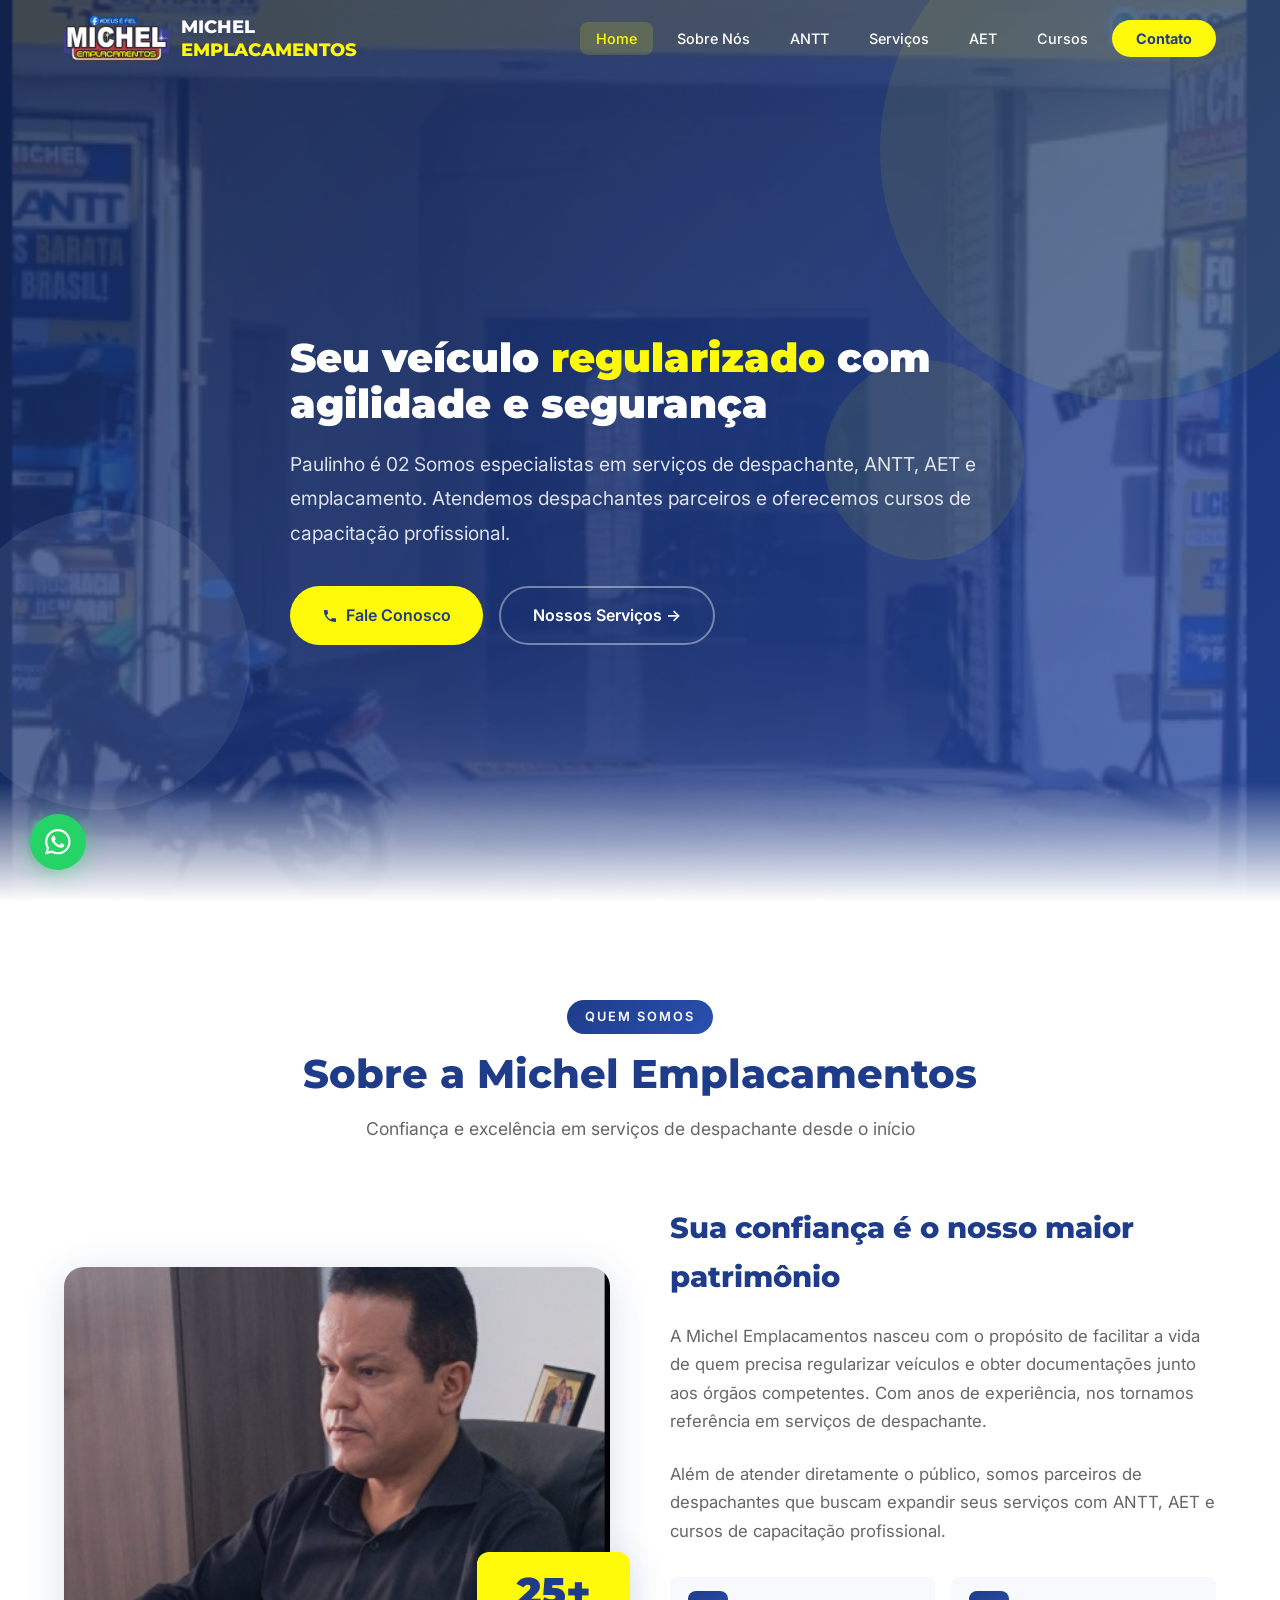
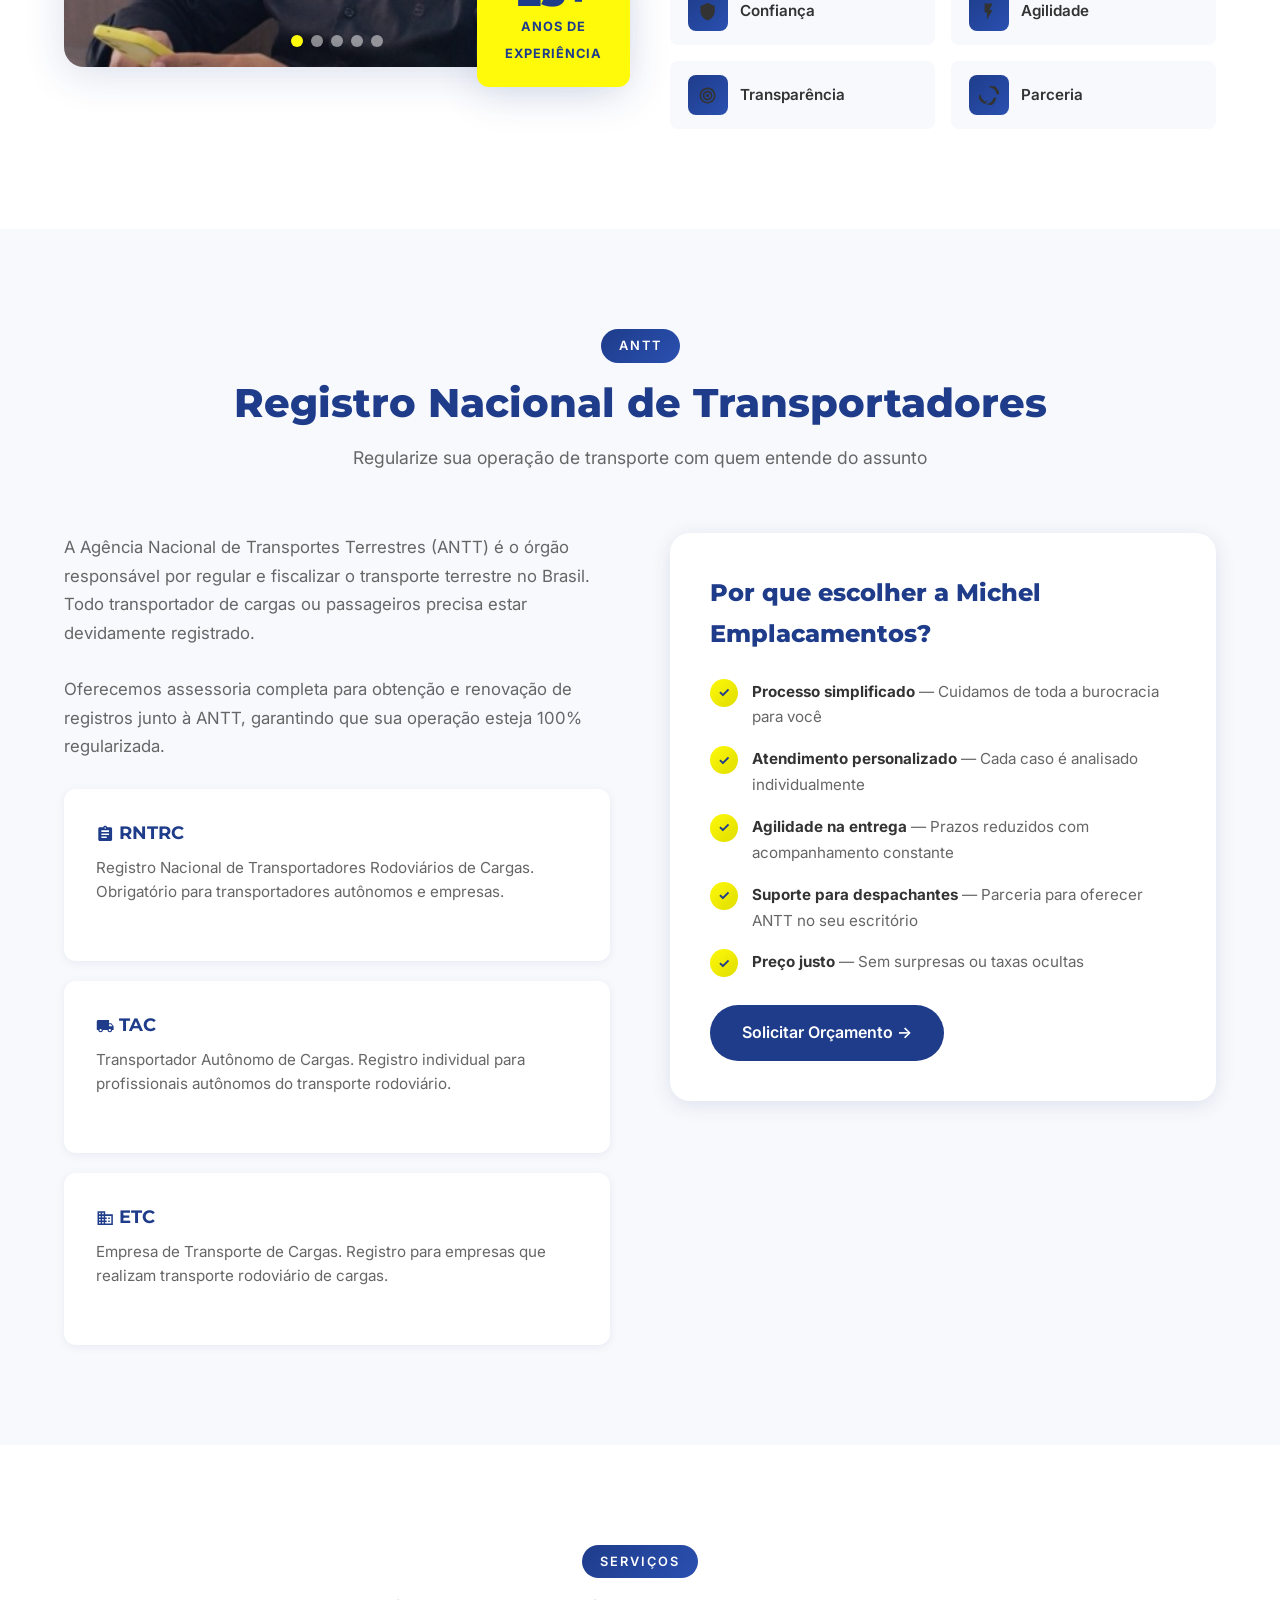
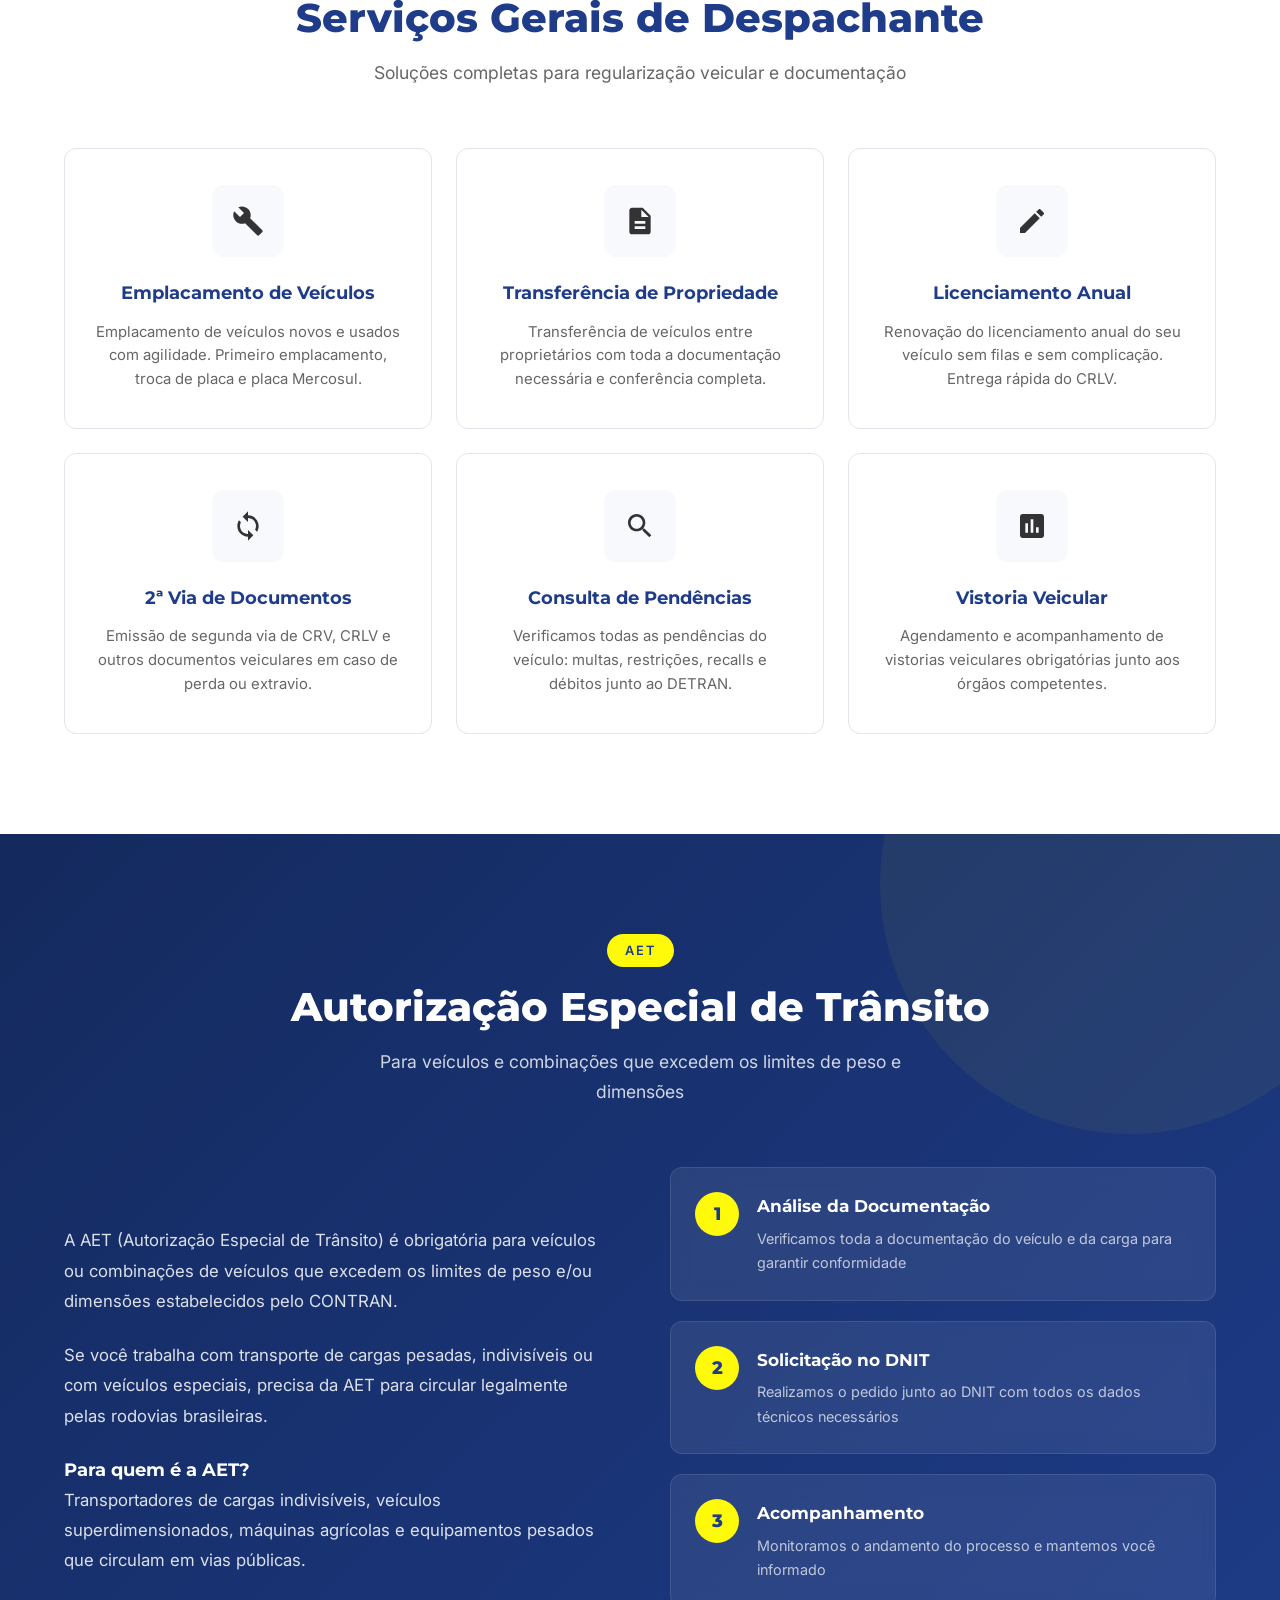
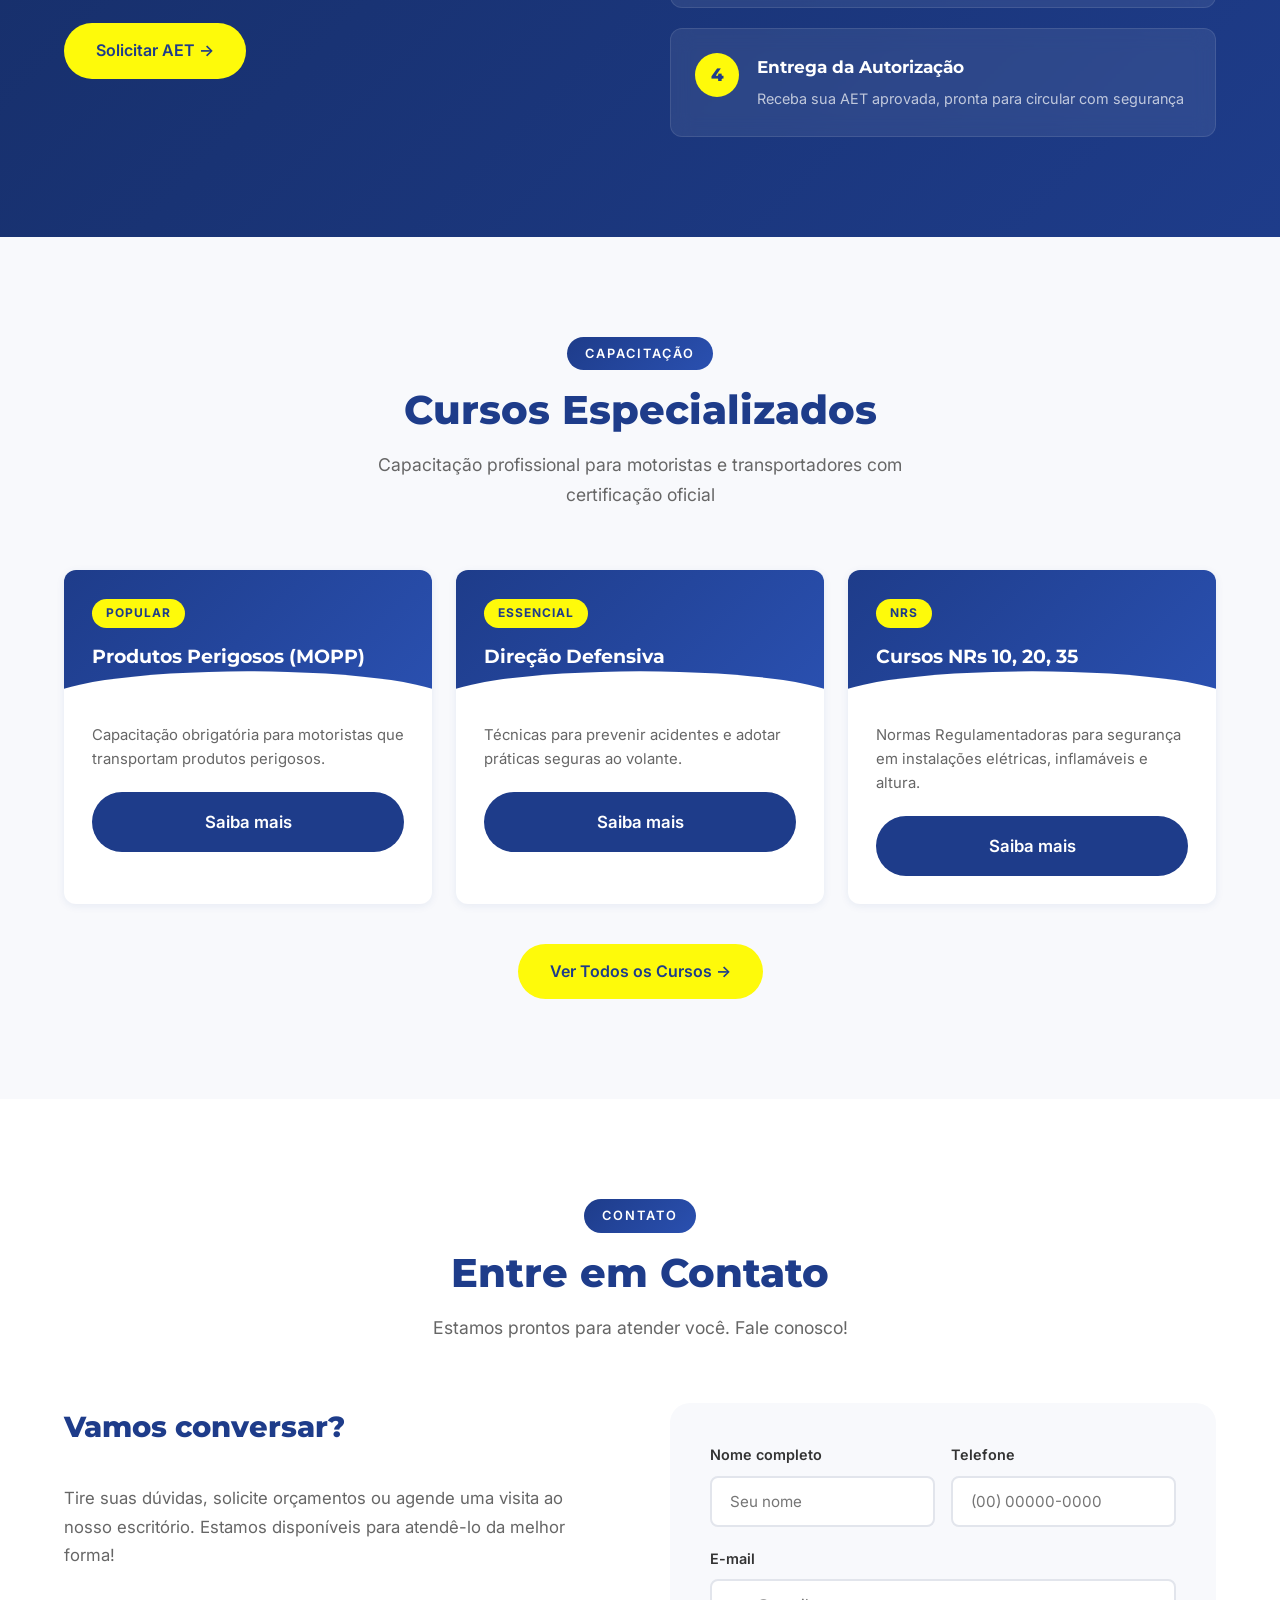
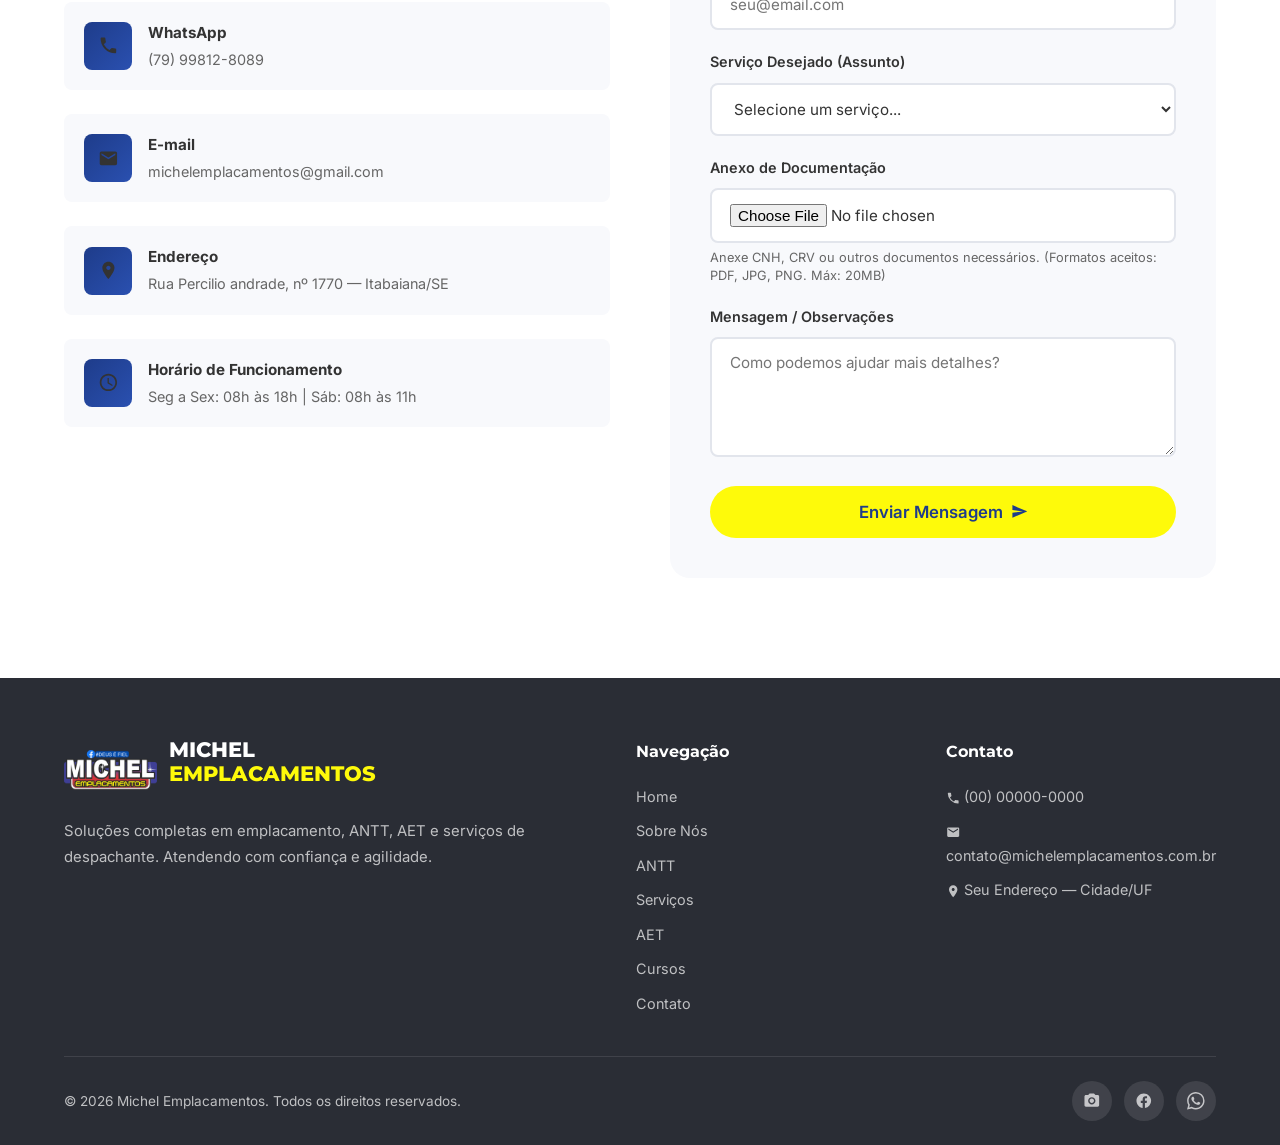
==== index.html @ 9208f44f "Implementação de envio de email" ====
<!DOCTYPE html>
<html lang="pt-BR">

<head>
    <meta charset="UTF-8">
    <meta name="viewport" content="width=device-width, initial-scale=1.0">
    <meta name="description"
        content="Michel Emplacamentos - Soluções completas em emplacamento, ANTT, AET e serviços de despachante. Atendimento ágil e confiável.">
    <meta name="keywords"
        content="emplacamento, despachante, ANTT, AET, RNTRC, transferência de veículo, licenciamento, cursos despachante">
    <title>Michel Emplacamentos | Soluções em Emplacamento e Despachante</title>
    <link rel="stylesheet" href="styles.css">
    <link rel="icon" type="image/png" href="assets/images/logo.png">
</head>

<body>

    <!-- ========== HEADER ========== -->
    <header class="header" id="header">
        <div class="container">
            <a href="#home" class="logo">
                <img src="assets/images/logo.png" alt="Michel Emplacamentos Logo">
                <div class="logo-text">MICHEL<br><span>EMPLACAMENTOS</span></div>
            </a>

            <nav>
                <ul class="nav-menu" id="navMenu">
                    <li><a href="#home" class="nav-link active">Home</a></li>
                    <li><a href="#sobre" class="nav-link">Sobre Nós</a></li>
                    <li><a href="#antt" class="nav-link">ANTT</a></li>
                    <li><a href="#servicos" class="nav-link">Serviços</a></li>
                    <li><a href="#aet" class="nav-link">AET</a></li>
                    <li><a href="cursos.html" class="nav-link">Cursos</a></li>
                    <li><a href="#contato" class="nav-link nav-cta">Contato</a></li>
                </ul>
            </nav>

            <div class="menu-toggle" id="menuToggle">
                <span></span>
                <span></span>
                <span></span>
            </div>
        </div>
    </header>

    <!-- ========== HERO ========== -->
    <section class="hero" id="home">
        <div class="hero-shapes">
            <div class="hero-shape"></div>
            <div class="hero-shape"></div>
            <div class="hero-shape"></div>
        </div>

        <div class="container">
            <div class="hero-content">

                <h1>Seu veículo <span class="highlight">regularizado</span> com agilidade e segurança</h1>

                <p>Paulinho é 02 Somos especialistas em serviços de despachante, ANTT, AET e emplacamento.
                    Atendemos despachantes parceiros e oferecemos cursos de capacitação profissional.</p>

                <div class="hero-buttons">
                    <a href="#contato" class="btn btn-primary">
                        <svg viewBox="0 0 24 24" width="1em" height="1em"
                            style="fill: currentColor; vertical-align: middle;">
                            <path
                                d="M6.62 10.79a15.05 15.05 0 006.59 6.59l2.2-2.2a1 1 0 011.01-.24c1.12.37 2.33.57 3.58.57a1 1 0 011 1V20a1 1 0 01-1 1A17 17 0 013 4a1 1 0 011-1h3.5a1 1 0 011 1c0 1.25.2 2.46.57 3.58a1 1 0 01-.24 1.01l-2.21 2.2z" />
                        </svg> Fale Conosco
                    </a>
                    <a href="#servicos" class="btn btn-outline">
                        Nossos Serviços →
                    </a>
                </div>
            </div>
        </div>
    </section>

    <!-- ========== SOBRE NÓS ========== -->
    <section class="about" id="sobre">
        <div class="container">
            <div class="section-header reveal">
                <span class="section-tag">Quem Somos</span>
                <h2 class="section-title">Sobre a Michel Emplacamentos</h2>
                <p class="section-subtitle">Confiança e excelência em serviços de despachante desde o início</p>
            </div>

            <div class="about-grid">
                <div class="about-image reveal-left">
                    <div class="about-image-wrapper" id="companySlider">
                        <div class="slider-track" id="sliderTrack">
                            <img src="assets/images/foto-michel.jpg"
                                alt="Michel - Proprietário da Michel Emplacamentos">
                            <img src="assets/images/foto-equipe.jpg" alt="Nossa Equipe">
                            <img src="assets/images/foto-fachada.jpg" alt="Nossa Fachada">
                            <img src="assets/images/foto-sistema.jpg" alt="Nosso Sistema">
                            <img src="assets/images/foto-emplacamento.jpg" alt="Serviço de Emplacamento">
                        </div>
                        <div class="slider-dots" id="sliderDots"></div>
                    </div>
                    <div class="about-experience-badge">
                        <span class="number">25+</span>
                        <span class="text">Anos de<br>Experiência</span>
                    </div>
                </div>

                <div class="about-text reveal-right">
                    <h3>Sua confiança é o nosso maior patrimônio</h3>
                    <p>A Michel Emplacamentos nasceu com o propósito de facilitar a vida de quem precisa regularizar
                        veículos e obter documentações junto aos órgãos competentes.
                        Com anos de experiência, nos tornamos referência em serviços de despachante.</p>
                    <p>Além de atender diretamente o público, somos parceiros de despachantes que buscam
                        expandir seus serviços com ANTT, AET e cursos de capacitação profissional.</p>

                    <div class="about-values">
                        <div class="value-item">
                            <div class="value-icon"><svg viewBox="0 0 24 24" width="1em" height="1em"
                                    style="fill: currentColor; vertical-align: middle;">
                                    <path d="M12 1L3 5v6c0 5.55 3.84 10.74 9 12 5.16-1.26 9-6.45 9-12V5l-9-4z" />
                                </svg></div>
                            <span>Confiança</span>
                        </div>
                        <div class="value-item">
                            <div class="value-icon"><svg viewBox="0 0 24 24" width="1em" height="1em"
                                    style="fill: currentColor; vertical-align: middle;">
                                    <path d="M7 2v11h3v9l7-12h-4l4-8z" />
                                </svg></div>
                            <span>Agilidade</span>
                        </div>
                        <div class="value-item">
                            <div class="value-icon"><svg viewBox="0 0 24 24" width="1em" height="1em"
                                    style="fill: currentColor; vertical-align: middle;">
                                    <path
                                        d="M12 2C6.48 2 2 6.48 2 12s4.48 10 10 10 10-4.48 10-10S17.52 2 12 2zm0 18c-4.41 0-8-3.59-8-8s3.59-8 8-8 8 3.59 8 8-3.59 8-8 8zm0-14c-3.31 0-6 2.69-6 6s2.69 6 6 6 6-2.69 6-6-2.69-6-6-6zm0 10c-2.21 0-4-1.79-4-4s1.79-4 4-4 4 1.79 4 4-1.79 4-4 4zm0-6c-1.1 0-2 .9-2 2s.9 2 2 2 2-.9 2-2-.9-2-2-2z" />
                                </svg></div>
                            <span>Transparência</span>
                        </div>
                        <div class="value-item">
                            <div class="value-icon"><svg viewBox="0 0 24 24" width="1em" height="1em"
                                    style="fill: currentColor; vertical-align: middle;">
                                    <path
                                        d="M11 23.59v-3.6c-4.72-.44-8.58-4.29-9.02-9.01H-1.6c.45 6.47 5.54 11.55 12.01 12.01v4.2zm2-22.18c4.72.44 8.58 4.29 9.02 9.01h3.58c-.45-6.47-5.54-11.55-12.01-12.01v-4.2zm-2 22.18V24l-3-3 3-3v3.6c3.62-.43 6.59-3.4 7.02-7.01h3.6c-.47 5.66-5.06 10.23-10.62 10.62z" />
                                </svg></div>
                            <span>Parceria</span>
                        </div>
                    </div>
                </div>
            </div>
        </div>
    </section>

    <!-- ========== ANTT ========== -->
    <section class="antt" id="antt">
        <div class="container">
            <div class="section-header reveal">
                <span class="section-tag">ANTT</span>
                <h2 class="section-title">Registro Nacional de Transportadores</h2>
                <p class="section-subtitle">Regularize sua operação de transporte com quem entende do assunto</p>
            </div>

            <div class="antt-content">
                <div class="antt-info reveal-left">
                    <p>A Agência Nacional de Transportes Terrestres (ANTT) é o órgão responsável por
                        regular e fiscalizar o transporte terrestre no Brasil. Todo transportador de cargas
                        ou passageiros precisa estar devidamente registrado.</p>
                    <p>Oferecemos assessoria completa para obtenção e renovação de registros junto à ANTT,
                        garantindo que sua operação esteja 100% regularizada.</p>

                    <div class="antt-cards">
                        <div class="antt-card">
                            <h4><svg viewBox="0 0 24 24" width="1em" height="1em"
                                    style="fill: currentColor; vertical-align: middle;">
                                    <path
                                        d="M19 3h-4.18C14.4 1.84 13.3 1 12 1c-1.3 0-2.4.84-2.82 2H5c-1.1 0-2 .9-2 2v14c0 1.1.9 2 2 2h14c1.1 0 2-.9 2-2V5c0-1.1-.9-2-2-2zm-7 0c.55 0 1 .45 1 1s-.45 1-1 1-1-.45-1-1 .45-1 1-1zm2 14H7v-2h7v2zm3-4H7v-2h10v2zm0-4H7V7h10v2z" />
                                </svg> RNTRC</h4>
                            <p>Registro Nacional de Transportadores Rodoviários de Cargas.
                                Obrigatório para transportadores autônomos e empresas.</p>
                        </div>
                        <div class="antt-card">
                            <h4><svg viewBox="0 0 24 24" width="1em" height="1em"
                                    style="fill: currentColor; vertical-align: middle;">
                                    <path
                                        d="M20 8h-3V4H3c-1.1 0-2 .9-2 2v11h2c0 1.66 1.34 3 3 3s3-1.34 3-3h6c0 1.66 1.34 3 3 3s3-1.34 3-3h2v-5l-3-4zM6 18.5c-.83 0-1.5-.67-1.5-1.5s.67-1.5 1.5-1.5 1.5.67 1.5 1.5-.67 1.5-1.5 1.5zm13.5-9l1.96 2.5H17V9.5h2.5zm-1.5 9c-.83 0-1.5-.67-1.5-1.5s.67-1.5 1.5-1.5 1.5.67 1.5 1.5-.67 1.5-1.5 1.5z" />
                                </svg> TAC</h4>
                            <p>Transportador Autônomo de Cargas. Registro individual para
                                profissionais autônomos do transporte rodoviário.</p>
                        </div>
                        <div class="antt-card">
                            <h4><svg viewBox="0 0 24 24" width="1em" height="1em"
                                    style="fill: currentColor; vertical-align: middle;">
                                    <path
                                        d="M12 7V3H2v18h20V7H12zM6 19H4v-2h2v2zm0-4H4v-2h2v2zm0-4H4V9h2v2zm0-4H4V5h2v2zm4 12H8v-2h2v2zm0-4H8v-2h2v2zm0-4H8V9h2v2zm0-4H8V5h2v2zm10 12h-8v-2h2v-2h-2v-2h2v-2h-2V9h8v10zm-2-8h-2v2h2v-2zm0 4h-2v2h2v-2z" />
                                </svg> ETC</h4>
                            <p>Empresa de Transporte de Cargas. Registro para empresas que
                                realizam transporte rodoviário de cargas.</p>
                        </div>
                    </div>
                </div>

                <div class="antt-benefits reveal-right">
                    <h3>Por que escolher a Michel Emplacamentos?</h3>
                    <div class="benefit-list">
                        <div class="benefit-item">
                            <div class="benefit-check">✓</div>
                            <p><strong>Processo simplificado</strong> — Cuidamos de toda a burocracia para você</p>
                        </div>
                        <div class="benefit-item">
                            <div class="benefit-check">✓</div>
                            <p><strong>Atendimento personalizado</strong> — Cada caso é analisado individualmente</p>
                        </div>
                        <div class="benefit-item">
                            <div class="benefit-check">✓</div>
                            <p><strong>Agilidade na entrega</strong> — Prazos reduzidos com acompanhamento constante</p>
                        </div>
                        <div class="benefit-item">
                            <div class="benefit-check">✓</div>
                            <p><strong>Suporte para despachantes</strong> — Parceria para oferecer ANTT no seu
                                escritório</p>
                        </div>
                        <div class="benefit-item">
                            <div class="benefit-check">✓</div>
                            <p><strong>Preço justo</strong> — Sem surpresas ou taxas ocultas</p>
                        </div>
                    </div>

                    <a href="#contato" class="btn btn-secondary" style="margin-top: 28px;">
                        Solicitar Orçamento →
                    </a>
                </div>
            </div>
        </div>
    </section>

    <!-- ========== SERVIÇOS GERAIS ========== -->
    <section class="services" id="servicos">
        <div class="container">
            <div class="section-header reveal">
                <span class="section-tag">Serviços</span>
                <h2 class="section-title">Serviços Gerais de Despachante</h2>
                <p class="section-subtitle">Soluções completas para regularização veicular e documentação</p>
            </div>

            <div class="services-grid">
                <div class="service-card reveal">
                    <div class="service-icon"><svg viewBox="0 0 24 24" width="1em" height="1em"
                            style="fill: currentColor; vertical-align: middle;">
                            <path
                                d="M22.7 19l-9.1-9.1c.9-2.3.4-5-1.5-6.9-2-2-5-2.4-7.4-1.3L9 6 6 9 1.6 4.7C.4 7.1.9 10.1 2.9 12.1c1.9 1.9 4.6 2.4 6.9 1.5l9.1 9.1c.4.4 1 .4 1.4 0l2.3-2.3c.5-.4.5-1.1.1-1.4z" />
                        </svg></div>
                    <h4>Emplacamento de Veículos</h4>
                    <p>Emplacamento de veículos novos e usados com agilidade.
                        Primeiro emplacamento, troca de placa e placa Mercosul.</p>
                </div>

                <div class="service-card reveal">
                    <div class="service-icon"><svg viewBox="0 0 24 24" width="1em" height="1em"
                            style="fill: currentColor; vertical-align: middle;">
                            <path
                                d="M14 2H6c-1.1 0-1.99.9-1.99 2L4 20c0 1.1.89 2 1.99 2H18c1.1 0 2-.9 2-2V8l-6-6zm2 16H8v-2h8v2zm0-4H8v-2h8v2zm-3-5V3.5L18.5 9H13z" />
                        </svg></div>
                    <h4>Transferência de Propriedade</h4>
                    <p>Transferência de veículos entre proprietários com toda a
                        documentação necessária e conferência completa.</p>
                </div>

                <div class="service-card reveal">
                    <div class="service-icon"><svg viewBox="0 0 24 24" width="1em" height="1em"
                            style="fill: currentColor; vertical-align: middle;">
                            <path
                                d="M3 17.25V21h3.75L17.81 9.94l-3.75-3.75L3 17.25zM20.71 7.04c.39-.39.39-1.02 0-1.41l-2.34-2.34c-.39-.39-1.02-.39-1.41 0l-1.83 1.83 3.75 3.75 1.83-1.83z" />
                        </svg></div>
                    <h4>Licenciamento Anual</h4>
                    <p>Renovação do licenciamento anual do seu veículo sem filas
                        e sem complicação. Entrega rápida do CRLV.</p>
                </div>

                <div class="service-card reveal">
                    <div class="service-icon"><svg viewBox="0 0 24 24" width="1em" height="1em"
                            style="fill: currentColor; vertical-align: middle;">
                            <path
                                d="M12 4V1L8 5l4 4V6c3.31 0 6 2.69 6 6 0 1.01-.25 1.97-.7 2.8l1.46 1.46C19.54 15.03 20 13.57 20 12c0-4.42-3.58-8-8-8zm0 14c-3.31 0-6-2.69-6-6 0-1.01.25-1.97.7-2.8L5.24 7.74C4.46 8.97 4 10.43 4 12c0 4.42 3.58 8 8 8v3l4-4-4-4v3z" />
                        </svg></div>
                    <h4>2ª Via de Documentos</h4>
                    <p>Emissão de segunda via de CRV, CRLV e outros documentos
                        veiculares em caso de perda ou extravio.</p>
                </div>

                <div class="service-card reveal">
                    <div class="service-icon"><svg viewBox="0 0 24 24" width="1em" height="1em"
                            style="fill: currentColor; vertical-align: middle;">
                            <path
                                d="M15.5 14h-.79l-.28-.27C15.41 12.59 16 11.11 16 9.5 16 5.91 13.09 3 9.5 3S3 5.91 3 9.5 5.91 16 9.5 16c1.61 0 3.09-.59 4.23-1.57l.27.28v.79l5 4.99L20.49 19l-4.99-5zm-6 0C7.01 14 5 11.99 5 9.5S7.01 5 9.5 5 14 7.01 14 9.5 11.99 14 9.5 14z" />
                        </svg></div>
                    <h4>Consulta de Pendências</h4>
                    <p>Verificamos todas as pendências do veículo: multas,
                        restrições, recalls e débitos junto ao DETRAN.</p>
                </div>

                <div class="service-card reveal">
                    <div class="service-icon"><svg viewBox="0 0 24 24" width="1em" height="1em"
                            style="fill: currentColor; vertical-align: middle;">
                            <path
                                d="M19 3H5c-1.1 0-2 .9-2 2v14c0 1.1.9 2 2 2h14c1.1 0 2-.9 2-2V5c0-1.1-.9-2-2-2zM9 17H7v-7h2v7zm4 0h-2V7h2v10zm4 0h-2v-4h2v4z" />
                        </svg></div>
                    <h4>Vistoria Veicular</h4>
                    <p>Agendamento e acompanhamento de vistorias veiculares
                        obrigatórias junto aos órgãos competentes.</p>
                </div>
            </div>
        </div>
    </section>

    <!-- ========== AET ========== -->
    <section class="aet" id="aet">
        <div class="container">
            <div class="section-header reveal">
                <span class="section-tag"
                    style="background: var(--color-accent); color: var(--color-primary);">AET</span>
                <h2 class="section-title">Autorização Especial de Trânsito</h2>
                <p class="section-subtitle">Para veículos e combinações que excedem os limites de peso e dimensões</p>
            </div>

            <div class="aet-grid">
                <div class="aet-text reveal-left">
                    <p>A AET (Autorização Especial de Trânsito) é obrigatória para veículos ou combinações
                        de veículos que excedem os limites de peso e/ou dimensões estabelecidos pelo CONTRAN.</p>
                    <p>Se você trabalha com transporte de cargas pesadas, indivisíveis ou com veículos
                        especiais, precisa da AET para circular legalmente pelas rodovias brasileiras.</p>

                    <h4 style="margin-top: 24px; font-family: var(--font-heading); font-size: 1.1rem;">
                        Para quem é a AET?
                    </h4>
                    <p>Transportadores de cargas indivisíveis, veículos superdimensionados, máquinas agrícolas
                        e equipamentos pesados que circulam em vias públicas.</p>

                    <a href="#contato" class="btn btn-primary" style="margin-top: 24px;">
                        Solicitar AET →
                    </a>
                </div>

                <div class="aet-steps reveal-right">
                    <div class="aet-step">
                        <div class="step-number">1</div>
                        <div>
                            <h4>Análise da Documentação</h4>
                            <p>Verificamos toda a documentação do veículo e da carga para garantir conformidade</p>
                        </div>
                    </div>
                    <div class="aet-step">
                        <div class="step-number">2</div>
                        <div>
                            <h4>Solicitação no DNIT</h4>
                            <p>Realizamos o pedido junto ao DNIT com todos os dados técnicos necessários</p>
                        </div>
                    </div>
                    <div class="aet-step">
                        <div class="step-number">3</div>
                        <div>
                            <h4>Acompanhamento</h4>
                            <p>Monitoramos o andamento do processo e mantemos você informado</p>
                        </div>
                    </div>
                    <div class="aet-step">
                        <div class="step-number">4</div>
                        <div>
                            <h4>Entrega da Autorização</h4>
                            <p>Receba sua AET aprovada, pronta para circular com segurança</p>
                        </div>
                    </div>
                </div>
            </div>
        </div>
    </section>

    <!-- ========== CURSOS (TEASER) ========== -->
    <section class="courses" id="cursos">
        <div class="container">
            <div class="section-header reveal">
                <span class="section-tag">Capacitação</span>
                <h2 class="section-title">Cursos Especializados</h2>
                <p class="section-subtitle">Capacitação profissional para motoristas e transportadores com certificação
                    oficial</p>
            </div>

            <div class="courses-grid">
                <div class="course-card reveal">
                    <div class="course-header">
                        <span class="course-badge">Popular</span>
                        <h4>Produtos Perigosos (MOPP)</h4>
                    </div>
                    <div class="course-body">
                        <p>Capacitação obrigatória para motoristas que transportam produtos perigosos.</p>
                        <a href="cursos.html" class="btn btn-secondary btn-submit">Saiba mais</a>
                    </div>
                </div>

                <div class="course-card reveal">
                    <div class="course-header">
                        <span class="course-badge">Essencial</span>
                        <h4>Direção Defensiva</h4>
                    </div>
                    <div class="course-body">
                        <p>Técnicas para prevenir acidentes e adotar práticas seguras ao volante.</p>
                        <a href="cursos.html" class="btn btn-secondary btn-submit">Saiba mais</a>
                    </div>
                </div>

                <div class="course-card reveal">
                    <div class="course-header">
                        <span class="course-badge">NRs</span>
                        <h4>Cursos NRs 10, 20, 35</h4>
                    </div>
                    <div class="course-body">
                        <p>Normas Regulamentadoras para segurança em instalações elétricas, inflamáveis e altura.</p>
                        <a href="cursos.html" class="btn btn-secondary btn-submit">Saiba mais</a>
                    </div>
                </div>
            </div>

            <div style="text-align: center; margin-top: 40px;" class="reveal">
                <a href="cursos.html" class="btn btn-primary">Ver Todos os Cursos →</a>
            </div>
        </div>
    </section>

    <!-- ========== CONTATO ========== -->
    <section class="contact" id="contato">
        <div class="container">
            <div class="section-header reveal">
                <span class="section-tag">Contato</span>
                <h2 class="section-title">Entre em Contato</h2>
                <p class="section-subtitle">Estamos prontos para atender você. Fale conosco!</p>
            </div>

            <div class="contact-grid">
                <div class="contact-info reveal-left">
                    <h3>Vamos conversar?</h3>
                    <p>Tire suas dúvidas, solicite orçamentos ou agende uma visita ao nosso escritório.
                        Estamos disponíveis para atendê-lo da melhor forma!</p>

                    <div class="contact-item">
                        <div class="contact-icon"><svg viewBox="0 0 24 24" width="1em" height="1em"
                                style="fill: currentColor; vertical-align: middle;">
                                <path
                                    d="M6.62 10.79a15.05 15.05 0 006.59 6.59l2.2-2.2a1 1 0 011.01-.24c1.12.37 2.33.57 3.58.57a1 1 0 011 1V20a1 1 0 01-1 1A17 17 0 013 4a1 1 0 011-1h3.5a1 1 0 011 1c0 1.25.2 2.46.57 3.58a1 1 0 01-.24 1.01l-2.21 2.2z" />
                            </svg></div>
                        <div class="contact-item-text">
                            <h4>WhatsApp</h4>
                            <p>(79) 99812-8089</p>
                        </div>
                    </div>

                    <div class="contact-item">
                        <div class="contact-icon"><svg viewBox="0 0 24 24" width="1em" height="1em"
                                style="fill: currentColor; vertical-align: middle;">
                                <path
                                    d="M20 4H4c-1.1 0-1.99.9-1.99 2L2 18c0 1.1.9 2 2 2h16c1.1 0 2-.9 2-2V6c0-1.1-.9-2-2-2zm0 4l-8 5-8-5V6l8 5 8-5v2z" />
                            </svg></div>
                        <div class="contact-item-text">
                            <h4>E-mail</h4>
                            <p>michelemplacamentos@gmail.com</p>
                        </div>
                    </div>

                    <div class="contact-item">
                        <div class="contact-icon"><svg viewBox="0 0 24 24" width="1em" height="1em"
                                style="fill: currentColor; vertical-align: middle;">
                                <path
                                    d="M12 2C8.13 2 5 5.13 5 9c0 5.25 7 13 7 13s7-7.75 7-13c0-3.87-3.13-7-7-7zm0 9.5c-1.38 0-2.5-1.12-2.5-2.5s1.12-2.5 2.5-2.5 2.5 1.12 2.5 2.5-1.12 2.5-2.5 2.5z" />
                            </svg></div>
                        <div class="contact-item-text">
                            <h4>Endereço</h4>
                            <p>Rua Percilio andrade, nº 1770 — Itabaiana/SE</p>
                        </div>
                    </div>

                    <div class="contact-item">
                        <div class="contact-icon"><svg viewBox="0 0 24 24" width="1em" height="1em"
                                style="fill: currentColor; vertical-align: middle;">
                                <path
                                    d="M11.99 2C6.47 2 2 6.48 2 12s4.47 10 9.99 10C17.52 22 22 17.52 22 12S17.52 2 11.99 2zM12 20c-4.42 0-8-3.58-8-8s3.58-8 8-8 8 3.58 8 8-3.58 8-8 8zm.5-13H11v6l5.25 3.15.75-1.23-4.5-2.67z" />
                            </svg></div>
                        <div class="contact-item-text">
                            <h4>Horário de Funcionamento</h4>
                            <p>Seg a Sex: 08h às 18h | Sáb: 08h às 11h</p>
                        </div>
                    </div>
                </div>

                <div class="contact-form reveal-right" id="contactForm">
                    <form id="formElement" action="enviar_email.php" method="POST"
                        enctype="multipart/form-data">
                        <!-- Advanced FormSubmit Options -->
                        <input type="hidden" name="_template" value="table">
                        <input type="hidden" name="_subject" value="Novo Pedido de Serviço/Contato - Site">

                        <div class="form-row">
                            <div class="form-group">
                                <label for="name">Nome completo</label>
                                <input type="text" id="name" name="name" placeholder="Seu nome" required>
                            </div>
                            <div class="form-group">
                                <label for="phone">Telefone</label>
                                <input type="tel" id="phone" name="phone" placeholder="(00) 00000-0000" required>
                            </div>
                        </div>

                        <div class="form-group">
                            <label for="email">E-mail</label>
                            <input type="email" id="email" name="email" placeholder="seu@email.com" required>
                        </div>

                        <div class="form-group">
                            <label for="servico">Serviço Desejado (Assunto)</label>
                            <select id="servico" name="_subject" required>
                                <option value="" disabled selected>Selecione um serviço...</option>
                                <option value="Serviço: Emplacamento de Veículos">Emplacamento de Veículos</option>
                                <option value="Serviço: Transferência de Propriedade">Transferência de Propriedade
                                </option>
                                <option value="Serviço: Licenciamento Anual">Licenciamento Anual</option>
                                <option value="Serviço: Assessoria ANTT (RNTRC, TAC, ETC)">Assessoria ANTT (RNTRC, TAC,
                                    ETC)</option>
                                <option value="Serviço: Autorização Especial de Trânsito (AET)">Autorização Especial de
                                    Trânsito (AET)</option>
                                <option value="Serviço: Cursos Profissionalizantes">Cursos Profissionalizantes</option>
                                <option value="Contato: Outros / Dúvidas">Outros Serviços / Dúvidas</option>
                            </select>
                        </div>

                        <div class="form-group">
                            <label for="documento">Anexo de Documentação</label>
                            <input type="file" id="documento" name="documento" accept=".pdf, .jpg, .png, .jpeg">
                            <small
                                style="color: var(--color-text-light); font-size: 0.8rem; margin-top: 6px; display: block; line-height: 1.4;">Anexe
                                CNH, CRV ou outros documentos necessários. (Formatos aceitos: PDF, JPG, PNG. Máx:
                                20MB)</small>
                        </div>

                        <div class="form-group">
                            <label for="message">Mensagem / Observações</label>
                            <textarea id="message" name="message" placeholder="Como podemos ajudar mais detalhes?"
                                required></textarea>
                        </div>

                        <button type="submit" class="btn btn-primary btn-submit">
                            Enviar Mensagem <svg viewBox="0 0 24 24" width="1em" height="1em"
                                style="fill: currentColor; vertical-align: middle;">
                                <path d="M2.01 21L23 12 2.01 3 2 10l15 2-15 2z" />
                            </svg>
                        </button>
                    </form>

                    <div class="form-success" id="formSuccess">
                        <div class="success-icon"><svg viewBox="0 0 24 24" width="1em" height="1em"
                                style="fill: #4caf50; vertical-align: middle;">
                                <path
                                    d="M12 2C6.48 2 2 6.48 2 12s4.48 10 10 10 10-4.48 10-10S17.52 2 12 2zm-2 15l-5-5 1.41-1.41L10 14.17l7.59-7.59L19 8l-9 9z" />
                            </svg></div>
                        <h3>Mensagem Enviada!</h3>
                        <p>Obrigado pelo contato. Retornaremos em breve!</p>
                    </div>
                </div>
            </div>
        </div>
    </section>

    <!-- ========== FOOTER ========== -->
    <footer class="footer">
        <div class="container">
            <div class="footer-grid">
                <div class="footer-brand">
                    <div class="logo">
                        <img src="assets/images/logo.png" alt="Michel Emplacamentos" style="height: 40px;">
                        <div class="logo-text">MICHEL<br><span>EMPLACAMENTOS</span></div>
                    </div>
                    <p>Soluções completas em emplacamento, ANTT, AET e serviços de despachante.
                        Atendendo com confiança e agilidade.</p>
                </div>

                <div class="footer-nav">
                    <h4>Navegação</h4>
                    <div class="footer-links">
                        <a href="#home">Home</a>
                        <a href="#sobre">Sobre Nós</a>
                        <a href="#antt">ANTT</a>
                        <a href="#servicos">Serviços</a>
                        <a href="#aet">AET</a>
                        <a href="cursos.html">Cursos</a>
                        <a href="#contato">Contato</a>
                    </div>
                </div>

                <div class="footer-contact">
                    <h4>Contato</h4>
                    <div class="footer-links">
                        <a href="#"><svg viewBox="0 0 24 24" width="1em" height="1em"
                                style="fill: currentColor; vertical-align: middle;">
                                <path
                                    d="M6.62 10.79a15.05 15.05 0 006.59 6.59l2.2-2.2a1 1 0 011.01-.24c1.12.37 2.33.57 3.58.57a1 1 0 011 1V20a1 1 0 01-1 1A17 17 0 013 4a1 1 0 011-1h3.5a1 1 0 011 1c0 1.25.2 2.46.57 3.58a1 1 0 01-.24 1.01l-2.21 2.2z" />
                            </svg> (00) 00000-0000</a>
                        <a href="#"><svg viewBox="0 0 24 24" width="1em" height="1em"
                                style="fill: currentColor; vertical-align: middle;">
                                <path
                                    d="M20 4H4c-1.1 0-1.99.9-1.99 2L2 18c0 1.1.9 2 2 2h16c1.1 0 2-.9 2-2V6c0-1.1-.9-2-2-2zm0 4l-8 5-8-5V6l8 5 8-5v2z" />
                            </svg> contato@michelemplacamentos.com.br</a>
                        <a href="#"><svg viewBox="0 0 24 24" width="1em" height="1em"
                                style="fill: currentColor; vertical-align: middle;">
                                <path
                                    d="M12 2C8.13 2 5 5.13 5 9c0 5.25 7 13 7 13s7-7.75 7-13c0-3.87-3.13-7-7-7zm0 9.5c-1.38 0-2.5-1.12-2.5-2.5s1.12-2.5 2.5-2.5 2.5 1.12 2.5 2.5-1.12 2.5-2.5 2.5z" />
                            </svg> Seu Endereço — Cidade/UF</a>
                    </div>
                </div>
            </div>

            <div class="footer-bottom">
                <p>&copy; 2026 Michel Emplacamentos. Todos os direitos reservados.</p>
                <div class="footer-social">
                    <a href="#" class="social-link" title="Instagram"><svg viewBox="0 0 24 24" width="1em" height="1em"
                            style="fill: currentColor; vertical-align: middle;">
                            <path
                                d="M4 4h3l2-2h6l2 2h3c1.1 0 2 .9 2 2v12c0 1.1-.9 2-2 2H4c-1.1 0-2-.9-2-2V6c0-1.1.9-2 2-2zm8 3c-2.76 0-5 2.24-5 5s2.24 5 5 5 5-2.24 5-5-2.24-5-5-5zm0 8c-1.65 0-3-1.35-3-3s1.35-3 3-3 3 1.35 3 3-1.35 3-3 3z" />
                        </svg></a>
                    <a href="#" class="social-link" title="Facebook"><svg viewBox="0 0 24 24" width="1em" height="1em"
                            style="fill: currentColor; vertical-align: middle;">
                            <path
                                d="M12 2.04C6.5 2.04 2 6.53 2 12.06C2 17.06 5.66 21.21 10.44 21.96V14.96H7.9V12.06H10.44V9.85C10.44 7.34 11.93 5.96 14.22 5.96C15.31 5.96 16.45 6.15 16.45 6.15V8.62H15.19C13.95 8.62 13.56 9.39 13.56 10.18V12.06H16.34L15.89 14.96H13.56V21.96A10 10 0 0 0 22 12.06C22 6.53 17.5 2.04 12 2.04Z" />
                        </svg></a>
                    <a href="#" class="social-link" title="WhatsApp"><svg viewBox="0 0 24 24" width="1em" height="1em"
                            style="fill: currentColor; vertical-align: middle;">
                            <path
                                d="M17.472 14.382c-.297-.149-1.758-.867-2.03-.967-.273-.099-.471-.148-.67.15-.197.297-.767.966-.94 1.164-.173.199-.347.223-.644.075-.297-.15-1.255-.463-2.39-1.475-.888-.788-1.487-1.761-1.66-2.059-.173-.297-.018-.458.13-.606.134-.133.298-.347.446-.52.149-.174.198-.298.298-.497.099-.198.05-.371-.025-.52-.075-.149-.669-1.612-.916-2.207-.242-.579-.487-.5-.669-.51a12.8 12.8 0 0 0-.57-.01c-.198 0-.52.074-.792.372-.272.297-1.04 1.016-1.04 2.479 0 1.462 1.065 2.875 1.213 3.074.149.198 2.096 3.2 5.077 4.487.709.306 1.262.489 1.694.625.712.227 1.36.195 1.871.118.571-.085 1.758-.719 2.006-1.413.248-.694.248-1.289.173-1.413-.074-.124-.272-.198-.57-.347m-5.421 7.403h-.004a9.87 9.87 0 0 1-5.031-1.378l-.361-.214-3.741.982.998-3.648-.235-.374a9.86 9.86 0 0 1-1.51-5.26c.001-5.45 4.436-9.884 9.888-9.884 2.64 0 5.122 1.03 6.988 2.898a9.825 9.825 0 0 1 2.893 6.994c-.003 5.45-4.437 9.884-9.885 9.884m8.413-18.297A11.815 11.815 0 0 0 12.05 0C5.495 0 .16 5.335.157 11.892c0 2.096.547 4.142 1.588 5.945L.057 24l6.305-1.654a11.882 11.882 0 0 0 5.683 1.448h.005c6.554 0 11.89-5.335 11.893-11.893a11.821 11.821 0 0 0-3.48-8.413Z" />
                        </svg></a>
                </div>
            </div>
        </div>
    </footer>

    <!-- ========== FLOATING ELEMENTS ========== -->
    <a href="#" class="whatsapp-float" id="whatsappFloat" title="Fale pelo WhatsApp" target="_blank" rel="noopener">
        <svg viewBox="0 0 24 24" width="1em" height="1em" style="fill: currentColor; vertical-align: middle;">
            <path
                d="M17.472 14.382c-.297-.149-1.758-.867-2.03-.967-.273-.099-.471-.148-.67.15-.197.297-.767.966-.94 1.164-.173.199-.347.223-.644.075-.297-.15-1.255-.463-2.39-1.475-.888-.788-1.487-1.761-1.66-2.059-.173-.297-.018-.458.13-.606.134-.133.298-.347.446-.52.149-.174.198-.298.298-.497.099-.198.05-.371-.025-.52-.075-.149-.669-1.612-.916-2.207-.242-.579-.487-.5-.669-.51a12.8 12.8 0 0 0-.57-.01c-.198 0-.52.074-.792.372-.272.297-1.04 1.016-1.04 2.479 0 1.462 1.065 2.875 1.213 3.074.149.198 2.096 3.2 5.077 4.487.709.306 1.262.489 1.694.625.712.227 1.36.195 1.871.118.571-.085 1.758-.719 2.006-1.413.248-.694.248-1.289.173-1.413-.074-.124-.272-.198-.57-.347m-5.421 7.403h-.004a9.87 9.87 0 0 1-5.031-1.378l-.361-.214-3.741.982.998-3.648-.235-.374a9.86 9.86 0 0 1-1.51-5.26c.001-5.45 4.436-9.884 9.888-9.884 2.64 0 5.122 1.03 6.988 2.898a9.825 9.825 0 0 1 2.893 6.994c-.003 5.45-4.437 9.884-9.885 9.884m8.413-18.297A11.815 11.815 0 0 0 12.05 0C5.495 0 .16 5.335.157 11.892c0 2.096.547 4.142 1.588 5.945L.057 24l6.305-1.654a11.882 11.882 0 0 0 5.683 1.448h.005c6.554 0 11.89-5.335 11.893-11.893a11.821 11.821 0 0 0-3.48-8.413Z" />
        </svg>
    </a>

    <button class="scroll-top" id="scrollTop" title="Voltar ao topo">
        ↑
    </button>

    <script src="script.js"></script>
</body>

</html>
---- styles.css ----
/* ============================================
   Michel Emplacamentos - Design System
   ============================================ */

/* === Google Fonts === */
@import url('https://fonts.googleapis.com/css2?family=Inter:wght@300;400;500;600;700&family=Montserrat:wght@600;700;800;900&display=swap');

/* === CSS Variables === */
:root {
    /* Colors */
    --color-primary: #1e3c8a;
    --color-primary-dark: #142a5e;
    --color-primary-light: #2a50b0;
    --color-accent: #fefa0a;
    --color-accent-dark: #e0dc00;
    --color-white: #ffffff;
    --color-gray-50: #f8f9fc;
    --color-gray-100: #f0f2f7;
    --color-gray-200: #e2e5ec;
    --color-gray-300: #c5c9d4;
    --color-gray-600: #555a68;
    --color-gray-800: #2a2d35;
    --color-text: #333333;
    --color-text-light: #666666;

    /* Typography */
    --font-heading: 'Montserrat', sans-serif;
    --font-body: 'Inter', sans-serif;

    /* Spacing */
    --section-padding: 100px 0;
    --container-width: 1200px;

    /* Transitions */
    --transition-fast: 0.2s ease;
    --transition-normal: 0.3s ease;
    --transition-slow: 0.5s ease;

    /* Shadows */
    --shadow-sm: 0 2px 8px rgba(30, 60, 138, 0.08);
    --shadow-md: 0 4px 20px rgba(30, 60, 138, 0.12);
    --shadow-lg: 0 8px 40px rgba(30, 60, 138, 0.16);
    --shadow-glow: 0 0 30px rgba(254, 250, 10, 0.3);

    /* Border Radius */
    --radius-sm: 8px;
    --radius-md: 12px;
    --radius-lg: 20px;
    --radius-full: 50px;
}

/* === Reset & Base === */
*,
*::before,
*::after {
    margin: 0;
    padding: 0;
    box-sizing: border-box;
}

html {
    scroll-behavior: smooth;
    font-size: 16px;
}

body {
    font-family: var(--font-body);
    color: var(--color-text);
    line-height: 1.7;
    background: var(--color-white);
    overflow-x: hidden;
}

a {
    text-decoration: none;
    color: inherit;
    transition: color var(--transition-fast);
}

ul {
    list-style: none;
}

img {
    max-width: 100%;
    height: auto;
    display: block;
}

.container {
    max-width: var(--container-width);
    margin: 0 auto;
    padding: 0 24px;
}

/* === Section Titles === */
.section-header {
    text-align: center;
    margin-bottom: 60px;
}

.section-tag {
    display: inline-block;
    background: linear-gradient(135deg, var(--color-primary), var(--color-primary-light));
    color: var(--color-white);
    padding: 6px 18px;
    border-radius: var(--radius-full);
    font-size: 0.8rem;
    font-weight: 600;
    text-transform: uppercase;
    letter-spacing: 2px;
    margin-bottom: 16px;
}

.section-title {
    font-family: var(--font-heading);
    font-size: 2.5rem;
    font-weight: 800;
    color: var(--color-primary);
    margin-bottom: 16px;
    line-height: 1.2;
}

.section-subtitle {
    font-size: 1.1rem;
    color: var(--color-text-light);
    max-width: 600px;
    margin: 0 auto;
}

/* ============================================
   HEADER / NAVIGATION
   ============================================ */
.header {
    position: fixed;
    top: 0;
    left: 0;
    width: 100%;
    z-index: 1000;
    padding: 16px 0;
    transition: all var(--transition-normal);
}

.header.scrolled {
    background: rgba(255, 255, 255, 0.92);
    backdrop-filter: blur(20px);
    -webkit-backdrop-filter: blur(20px);
    box-shadow: var(--shadow-md);
    padding: 10px 0;
}

.header .container {
    display: flex;
    align-items: center;
    justify-content: space-between;
}

.logo {
    display: flex;
    align-items: center;
    gap: 12px;
}

.logo img {
    height: 45px;
    width: auto;
}

.logo-text {
    font-family: var(--font-heading);
    font-weight: 800;
    font-size: 1.15rem;
    color: var(--color-white);
    line-height: 1.2;
    transition: color var(--transition-normal);
}

.logo-text span {
    color: var(--color-accent);
}

.header.scrolled .logo-text {
    color: var(--color-primary);
}

.nav-menu {
    display: flex;
    align-items: center;
    gap: 8px;
}

.nav-link {
    padding: 8px 16px;
    font-size: 0.9rem;
    font-weight: 500;
    color: var(--color-white);
    border-radius: var(--radius-sm);
    transition: all var(--transition-fast);
    position: relative;
}

.nav-link:hover,
.nav-link.active {
    background: rgba(254, 250, 10, 0.15);
    color: var(--color-accent);
}

.header.scrolled .nav-link {
    color: var(--color-text);
}

.header.scrolled .nav-link:hover,
.header.scrolled .nav-link.active {
    color: var(--color-primary);
    background: var(--color-gray-100);
}

.nav-cta {
    background: var(--color-accent) !important;
    color: var(--color-primary) !important;
    font-weight: 700 !important;
    padding: 10px 24px !important;
    border-radius: var(--radius-full) !important;
}

.nav-cta:hover {
    background: var(--color-accent-dark) !important;
    transform: translateY(-2px);
    box-shadow: var(--shadow-glow);
}

/* Mobile Menu Toggle */
.menu-toggle {
    display: none;
    flex-direction: column;
    gap: 5px;
    cursor: pointer;
    padding: 8px;
    z-index: 1001;
}

.menu-toggle span {
    width: 28px;
    height: 3px;
    background: var(--color-white);
    border-radius: 3px;
    transition: all var(--transition-normal);
}

.header.scrolled .menu-toggle span {
    background: var(--color-primary);
}

.menu-toggle.active span:nth-child(1) {
    transform: rotate(45deg) translate(5px, 6px);
}

.menu-toggle.active span:nth-child(2) {
    opacity: 0;
}

.menu-toggle.active span:nth-child(3) {
    transform: rotate(-45deg) translate(5px, -6px);
}

/* ============================================
   HERO SECTION
   ============================================ */
.hero {
    position: relative;
    min-height: 100vh;
    display: flex;
    align-items: center;
    padding-top: 80px;
    background: linear-gradient(135deg, var(--color-primary-dark) 0%, var(--color-primary) 50%, var(--color-primary-light) 100%);
    overflow: hidden;
}

.hero::before {
    content: '';
    position: absolute;
    top: 0;
    left: 0;
    width: 100%;
    height: 100%;
    background: url('assets/images/foto-fachada.jpg') center/cover no-repeat;
    opacity: 0.2;
}

.hero::after {
    content: '';
    position: absolute;
    bottom: -2px;
    left: 0;
    width: 100%;
    height: 120px;
    background: linear-gradient(transparent, var(--color-white));
}

/* Animated shapes */
.hero-shapes {
    position: absolute;
    width: 100%;
    height: 100%;
    top: 0;
    left: 0;
    pointer-events: none;
    overflow: hidden;
}

.hero-shape {
    position: absolute;
    border-radius: 50%;
    opacity: 0.08;
}

.hero-shape:nth-child(1) {
    width: 500px;
    height: 500px;
    background: var(--color-accent);
    top: -100px;
    right: -100px;
    animation: float 8s ease-in-out infinite;
}

.hero-shape:nth-child(2) {
    width: 300px;
    height: 300px;
    background: var(--color-white);
    bottom: 10%;
    left: -50px;
    animation: float 10s ease-in-out infinite reverse;
}

.hero-shape:nth-child(3) {
    width: 200px;
    height: 200px;
    background: var(--color-accent);
    top: 40%;
    right: 20%;
    animation: float 6s ease-in-out infinite 1s;
}

@keyframes float {

    0%,
    100% {
        transform: translateY(0) rotate(0deg);
    }

    50% {
        transform: translateY(-30px) rotate(5deg);
    }
}

.hero-content {
    position: relative;
    z-index: 2;
    max-width: 700px;
}

.hero-badge {
    display: inline-flex;
    align-items: center;
    gap: 8px;
    background: rgba(254, 250, 10, 0.15);
    border: 1px solid rgba(254, 250, 10, 0.3);
    padding: 8px 20px;
    border-radius: var(--radius-full);
    margin-bottom: 28px;
    animation: fadeInUp 0.8s ease;
}

.hero-badge span {
    color: var(--color-accent);
    font-size: 0.85rem;
    font-weight: 600;
    letter-spacing: 1px;
}

.hero h1 {
    font-family: var(--font-heading);
    font-size: 2.5rem;
    font-weight: 900;
    color: var(--color-white);
    line-height: 1.15;
    margin-bottom: 20px;
    animation: fadeInUp 0.8s ease 0.1s both;
}

.hero h1 .highlight {
    color: var(--color-accent);
    position: relative;
}

.hero p {
    font-size: 1.2rem;
    color: rgba(255, 255, 255, 0.85);
    margin-bottom: 36px;
    line-height: 1.8;
    animation: fadeInUp 0.8s ease 0.2s both;
}

.hero-buttons {
    display: flex;
    gap: 16px;
    flex-wrap: wrap;
    animation: fadeInUp 0.8s ease 0.3s both;
}

.btn {
    display: inline-flex;
    align-items: center;
    gap: 8px;
    padding: 14px 32px;
    border-radius: var(--radius-full);
    font-family: var(--font-body);
    font-size: 1rem;
    font-weight: 600;
    cursor: pointer;
    border: none;
    transition: all var(--transition-normal);
}

.btn-primary {
    background: var(--color-accent);
    color: var(--color-primary);
}

.btn-primary:hover {
    background: var(--color-accent-dark);
    transform: translateY(-3px);
    box-shadow: var(--shadow-glow);
}

.btn-outline {
    background: transparent;
    color: var(--color-white);
    border: 2px solid rgba(255, 255, 255, 0.4);
}

.btn-outline:hover {
    border-color: var(--color-white);
    background: rgba(255, 255, 255, 0.1);
    transform: translateY(-3px);
}

.btn-secondary {
    background: var(--color-primary);
    color: var(--color-white);
}

.btn-secondary:hover {
    background: var(--color-primary-dark);
    transform: translateY(-3px);
    box-shadow: var(--shadow-lg);
}

/* Hero Stats */
.hero-stats {
    display: flex;
    gap: 48px;
    margin-top: 60px;
    padding-top: 40px;
    border-top: 1px solid rgba(255, 255, 255, 0.15);
    animation: fadeInUp 0.8s ease 0.4s both;
}

.hero-stat {
    text-align: center;
}

.hero-stat .number {
    font-family: var(--font-heading);
    font-size: 2.2rem;
    font-weight: 800;
    color: var(--color-accent);
    display: block;
}

.hero-stat .label {
    font-size: 0.85rem;
    color: rgba(255, 255, 255, 0.7);
    margin-top: 4px;
}

@keyframes fadeInUp {
    from {
        opacity: 0;
        transform: translateY(30px);
    }

    to {
        opacity: 1;
        transform: translateY(0);
    }
}

/* ============================================
   ABOUT SECTION
   ============================================ */
.about {
    padding: var(--section-padding);
    background: var(--color-white);
}

.about-grid {
    display: grid;
    grid-template-columns: 1fr 1fr;
    gap: 60px;
    align-items: center;
}

.about-image {
    position: relative;
}

.about-image-wrapper {
    position: relative;
    border-radius: var(--radius-lg);
    overflow: hidden;
    box-shadow: var(--shadow-lg);
}

.about-image-wrapper::after {
    content: '';
    position: absolute;
    top: 0;
    left: 0;
    width: 100%;
    height: 100%;
    background: linear-gradient(135deg, rgba(30, 60, 138, 0.2), transparent);
}

.about-image-wrapper img {
    width: 100%;
    height: 400px;
    object-fit: cover;
}

/* Company Slider */
.slider-track {
    display: flex;
    transition: transform 0.5s ease-in-out;
    height: 100%;
}

.slider-track img {
    width: 100%;
    flex-shrink: 0;
    height: 400px;
    object-fit: cover;
}

.slider-dots {
    position: absolute;
    bottom: 20px;
    left: 50%;
    transform: translateX(-50%);
    display: flex;
    gap: 8px;
    z-index: 10;
}

.slider-dot {
    width: 12px;
    height: 12px;
    border-radius: 50%;
    background: rgba(255, 255, 255, 0.5);
    cursor: pointer;
    transition: background var(--transition-fast);
}

.slider-dot.active {
    background: var(--color-accent);
}

.about-experience-badge {
    position: absolute;
    bottom: -20px;
    right: -20px;
    background: var(--color-accent);
    color: var(--color-primary);
    padding: 20px 28px;
    border-radius: var(--radius-md);
    text-align: center;
    box-shadow: var(--shadow-lg);
    z-index: 2;
}

.about-experience-badge .number {
    font-family: var(--font-heading);
    font-size: 2.5rem;
    font-weight: 900;
    display: block;
    line-height: 1;
}

.about-experience-badge .text {
    font-size: 0.8rem;
    font-weight: 700;
    text-transform: uppercase;
    letter-spacing: 1px;
}

.about-text h3 {
    font-family: var(--font-heading);
    font-size: 1.8rem;
    font-weight: 800;
    color: var(--color-primary);
    margin-bottom: 20px;
}

.about-text p {
    color: var(--color-text-light);
    margin-bottom: 24px;
    font-size: 1.05rem;
}

.about-values {
    display: grid;
    grid-template-columns: 1fr 1fr;
    gap: 16px;
    margin-top: 32px;
}

.value-item {
    display: flex;
    align-items: center;
    gap: 12px;
    padding: 14px 18px;
    background: var(--color-gray-50);
    border-radius: var(--radius-sm);
    transition: all var(--transition-normal);
}

.value-item:hover {
    background: var(--color-gray-100);
    transform: translateX(4px);
}

.value-item:hover .value-icon svg {
    fill: var(--color-white) !important;
}

.value-icon {
    width: 40px;
    height: 40px;
    background: linear-gradient(135deg, var(--color-primary), var(--color-primary-light));
    border-radius: var(--radius-sm);
    display: flex;
    align-items: center;
    justify-content: center;
    font-size: 1.2rem;
    flex-shrink: 0;
}

.value-item span {
    font-weight: 600;
    font-size: 0.95rem;
}

/* ============================================
   ANTT SECTION
   ============================================ */
.antt {
    padding: var(--section-padding);
    background: var(--color-gray-50);
}

.antt-content {
    display: grid;
    grid-template-columns: 1fr 1fr;
    gap: 60px;
    align-items: start;
}

.antt-info p {
    color: var(--color-text-light);
    font-size: 1.05rem;
    margin-bottom: 28px;
}

.antt-cards {
    display: flex;
    flex-direction: column;
    gap: 20px;
}

.antt-card {
    background: var(--color-white);
    border-radius: var(--radius-md);
    padding: 28px;
    box-shadow: var(--shadow-sm);
    transition: all var(--transition-normal);
    border-left: 4px solid transparent;
}

.antt-card:hover {
    box-shadow: var(--shadow-md);
    transform: translateY(-4px);
    border-left-color: var(--color-accent);
}

.antt-card h4 {
    font-family: var(--font-heading);
    font-size: 1.15rem;
    font-weight: 700;
    color: var(--color-primary);
    margin-bottom: 8px;
}

.antt-card p {
    color: var(--color-text-light);
    font-size: 0.95rem;
    line-height: 1.6;
}

.antt-benefits {
    background: var(--color-white);
    border-radius: var(--radius-lg);
    padding: 40px;
    box-shadow: var(--shadow-md);
}

.antt-benefits h3 {
    font-family: var(--font-heading);
    font-size: 1.5rem;
    font-weight: 800;
    color: var(--color-primary);
    margin-bottom: 24px;
}

.benefit-list {
    display: flex;
    flex-direction: column;
    gap: 16px;
}

.benefit-item {
    display: flex;
    align-items: flex-start;
    gap: 14px;
}

.benefit-check {
    width: 28px;
    height: 28px;
    background: linear-gradient(135deg, var(--color-accent), var(--color-accent-dark));
    border-radius: 50%;
    display: flex;
    align-items: center;
    justify-content: center;
    flex-shrink: 0;
    font-size: 0.85rem;
    color: var(--color-primary);
    font-weight: 700;
}

.benefit-item p {
    color: var(--color-text-light);
    font-size: 0.95rem;
}

.benefit-item p strong {
    color: var(--color-text);
}

/* ============================================
   SERVICES SECTION
   ============================================ */
.services {
    padding: var(--section-padding);
    background: var(--color-white);
}

.services-grid {
    display: grid;
    grid-template-columns: repeat(3, 1fr);
    gap: 24px;
}

.service-card {
    background: var(--color-white);
    border: 1px solid var(--color-gray-200);
    border-radius: var(--radius-md);
    padding: 36px 28px;
    text-align: center;
    transition: all var(--transition-normal);
    position: relative;
    overflow: hidden;
}

.service-card::before {
    content: '';
    position: absolute;
    top: 0;
    left: 0;
    width: 100%;
    height: 4px;
    background: linear-gradient(90deg, var(--color-primary), var(--color-accent));
    transform: scaleX(0);
    transition: transform var(--transition-normal);
}

.service-card:hover {
    transform: translateY(-8px);
    box-shadow: var(--shadow-lg);
    border-color: transparent;
}

.service-card:hover::before {
    transform: scaleX(1);
}

.service-icon {
    width: 72px;
    height: 72px;
    background: var(--color-gray-50);
    border-radius: var(--radius-md);
    display: flex;
    align-items: center;
    justify-content: center;
    margin: 0 auto 20px;
    font-size: 2rem;
    transition: all var(--transition-normal);
}

.service-card:hover .service-icon {
    background: linear-gradient(135deg, var(--color-primary), var(--color-primary-light));
    transform: scale(1.1);
}

.service-card:hover .service-icon svg {
    fill: var(--color-white) !important;
}

.service-card h4 {
    font-family: var(--font-heading);
    font-size: 1.15rem;
    font-weight: 700;
    color: var(--color-primary);
    margin-bottom: 12px;
}

.service-card p {
    color: var(--color-text-light);
    font-size: 0.93rem;
    line-height: 1.6;
}

/* ============================================
   AET SECTION
   ============================================ */
.aet {
    padding: var(--section-padding);
    background: linear-gradient(135deg, var(--color-primary-dark), var(--color-primary));
    color: var(--color-white);
    position: relative;
    overflow: hidden;
}

.aet::before {
    content: '';
    position: absolute;
    width: 500px;
    height: 500px;
    border-radius: 50%;
    background: rgba(254, 250, 10, 0.05);
    top: -200px;
    right: -100px;
}

.aet .section-title {
    color: var(--color-white);
}

.aet .section-subtitle {
    color: rgba(255, 255, 255, 0.8);
}

.aet-grid {
    display: grid;
    grid-template-columns: 1fr 1fr;
    gap: 60px;
    align-items: center;
    position: relative;
    z-index: 1;
}

.aet-text p {
    color: rgba(255, 255, 255, 0.85);
    font-size: 1.05rem;
    margin-bottom: 24px;
    line-height: 1.8;
}

.aet-steps {
    display: flex;
    flex-direction: column;
    gap: 20px;
}

.aet-step {
    display: flex;
    align-items: flex-start;
    gap: 18px;
    background: rgba(255, 255, 255, 0.08);
    backdrop-filter: blur(10px);
    padding: 24px;
    border-radius: var(--radius-md);
    border: 1px solid rgba(255, 255, 255, 0.1);
    transition: all var(--transition-normal);
}

.aet-step:hover {
    background: rgba(255, 255, 255, 0.12);
    transform: translateX(8px);
}

.step-number {
    width: 44px;
    height: 44px;
    background: var(--color-accent);
    color: var(--color-primary);
    border-radius: 50%;
    display: flex;
    align-items: center;
    justify-content: center;
    font-family: var(--font-heading);
    font-weight: 800;
    font-size: 1.1rem;
    flex-shrink: 0;
}

.aet-step h4 {
    font-family: var(--font-heading);
    font-weight: 700;
    margin-bottom: 6px;
    font-size: 1.05rem;
}

.aet-step p {
    font-size: 0.9rem;
    color: rgba(255, 255, 255, 0.7);
    margin-bottom: 0;
}

/* ============================================
   COURSES SECTION
   ============================================ */
.courses {
    padding: var(--section-padding);
    background: var(--color-gray-50);
}

.courses-grid {
    display: grid;
    grid-template-columns: repeat(3, 1fr);
    gap: 24px;
}

.course-card {
    background: var(--color-white);
    border-radius: var(--radius-md);
    overflow: hidden;
    box-shadow: var(--shadow-sm);
    transition: all var(--transition-normal);
}

.course-card:hover {
    transform: translateY(-8px);
    box-shadow: var(--shadow-lg);
}

.course-header {
    background: linear-gradient(135deg, var(--color-primary), var(--color-primary-light));
    padding: 28px;
    position: relative;
}

.course-header::after {
    content: '';
    position: absolute;
    bottom: -1px;
    left: 0;
    width: 100%;
    height: 30px;
    background: var(--color-white);
    clip-path: ellipse(55% 100% at 50% 100%);
}

.course-badge {
    display: inline-block;
    background: var(--color-accent);
    color: var(--color-primary);
    padding: 4px 14px;
    border-radius: var(--radius-full);
    font-size: 0.75rem;
    font-weight: 700;
    text-transform: uppercase;
    letter-spacing: 1px;
    margin-bottom: 12px;
}

.course-header h4 {
    font-family: var(--font-heading);
    font-size: 1.2rem;
    font-weight: 700;
    color: var(--color-white);
}

.course-body {
    padding: 24px 28px 28px;
}

.course-body p {
    color: var(--color-text-light);
    font-size: 0.93rem;
    margin-bottom: 20px;
    line-height: 1.6;
}

.course-features {
    display: flex;
    flex-direction: column;
    gap: 10px;
    margin-bottom: 24px;
}

.course-feature {
    display: flex;
    align-items: center;
    gap: 10px;
    font-size: 0.9rem;
    color: var(--color-text);
}

.course-feature .check {
    color: var(--color-primary);
    font-weight: 700;
}

/* ============================================
   CONTACT SECTION
   ============================================ */
.contact {
    padding: var(--section-padding);
    background: var(--color-white);
}

.contact-grid {
    display: grid;
    grid-template-columns: 1fr 1fr;
    gap: 60px;
}

.contact-info {
    display: flex;
    flex-direction: column;
    gap: 24px;
}

.contact-info h3 {
    font-family: var(--font-heading);
    font-size: 1.8rem;
    font-weight: 800;
    color: var(--color-primary);
    margin-bottom: 8px;
}

.contact-info>p {
    color: var(--color-text-light);
    font-size: 1.05rem;
    margin-bottom: 8px;
}

.contact-item {
    display: flex;
    align-items: center;
    gap: 16px;
    padding: 18px 20px;
    background: var(--color-gray-50);
    border-radius: var(--radius-sm);
    transition: all var(--transition-normal);
}

.contact-item:hover {
    background: var(--color-gray-100);
    transform: translateX(4px);
}

.contact-item:hover .contact-icon svg {
    fill: var(--color-white) !important;
}

.contact-icon {
    width: 48px;
    height: 48px;
    background: linear-gradient(135deg, var(--color-primary), var(--color-primary-light));
    border-radius: var(--radius-sm);
    display: flex;
    align-items: center;
    justify-content: center;
    font-size: 1.3rem;
    flex-shrink: 0;
}

.contact-item-text h4 {
    font-weight: 700;
    font-size: 0.95rem;
    color: var(--color-text);
    margin-bottom: 2px;
}

.contact-item-text p {
    font-size: 0.9rem;
    color: var(--color-text-light);
}

.contact-form {
    background: var(--color-gray-50);
    border-radius: var(--radius-lg);
    padding: 40px;
}

.form-group {
    margin-bottom: 20px;
}

.form-group label {
    display: block;
    font-weight: 600;
    font-size: 0.9rem;
    color: var(--color-text);
    margin-bottom: 8px;
}

.form-group input,
.form-group select,
.form-group textarea {
    width: 100%;
    padding: 14px 18px;
    border: 2px solid var(--color-gray-200);
    border-radius: var(--radius-sm);
    font-family: var(--font-body);
    font-size: 0.95rem;
    color: var(--color-text);
    transition: all var(--transition-fast);
    background: var(--color-white);
}

.form-group input:focus,
.form-group select:focus,
.form-group textarea:focus {
    outline: none;
    border-color: var(--color-primary);
    box-shadow: 0 0 0 4px rgba(30, 60, 138, 0.1);
}

.form-group textarea {
    resize: vertical;
    min-height: 120px;
}

.form-row {
    display: grid;
    grid-template-columns: 1fr 1fr;
    gap: 16px;
}

.btn-submit {
    width: 100%;
    justify-content: center;
    font-size: 1.05rem;
    padding: 16px;
}

.form-success {
    display: none;
    text-align: center;
    padding: 40px;
    color: var(--color-primary);
}

.form-success.show {
    display: block;
    animation: fadeInUp 0.5s ease;
}

.form-success .success-icon {
    font-size: 3rem;
    margin-bottom: 16px;
}

/* ============================================
   FOOTER
   ============================================ */
.footer {
    background: var(--color-gray-800);
    color: rgba(255, 255, 255, 0.7);
    padding: 60px 0 0;
}

.footer-grid {
    display: grid;
    grid-template-columns: 2fr 1fr 1fr;
    gap: 48px;
    padding-bottom: 40px;
    border-bottom: 1px solid rgba(255, 255, 255, 0.1);
}

.footer-brand .logo-text {
    color: var(--color-white);
    font-size: 1.3rem;
    margin-bottom: 16px;
}

.footer-brand p {
    font-size: 0.93rem;
    line-height: 1.7;
    margin-top: 16px;
}

.footer h4 {
    font-family: var(--font-heading);
    font-weight: 700;
    font-size: 1rem;
    color: var(--color-white);
    margin-bottom: 20px;
}

.footer-links {
    display: flex;
    flex-direction: column;
    gap: 10px;
}

.footer-links a {
    font-size: 0.9rem;
    transition: all var(--transition-fast);
}

.footer-links a:hover {
    color: var(--color-accent);
    transform: translateX(4px);
}

.footer-bottom {
    display: flex;
    align-items: center;
    justify-content: space-between;
    padding: 24px 0;
    font-size: 0.85rem;
}

.footer-social {
    display: flex;
    gap: 12px;
}

.social-link {
    width: 40px;
    height: 40px;
    background: rgba(255, 255, 255, 0.1);
    border-radius: 50%;
    display: flex;
    align-items: center;
    justify-content: center;
    font-size: 1.1rem;
    transition: all var(--transition-normal);
}

.social-link:hover {
    background: var(--color-accent);
    color: var(--color-primary);
    transform: translateY(-3px);
}

/* ============================================
   SCROLL TO TOP BUTTON
   ============================================ */
.scroll-top {
    position: fixed;
    bottom: 30px;
    right: 30px;
    width: 50px;
    height: 50px;
    background: var(--color-primary);
    color: var(--color-white);
    border: none;
    border-radius: 50%;
    display: flex;
    align-items: center;
    justify-content: center;
    font-size: 1.2rem;
    cursor: pointer;
    opacity: 0;
    visibility: hidden;
    transform: translateY(20px);
    transition: all var(--transition-normal);
    box-shadow: var(--shadow-md);
    z-index: 999;
}

.scroll-top.visible {
    opacity: 1;
    visibility: visible;
    transform: translateY(0);
}

.scroll-top:hover {
    background: var(--color-accent);
    color: var(--color-primary);
    transform: translateY(-3px);
}

/* WhatsApp Float */
.whatsapp-float {
    position: fixed;
    bottom: 30px;
    left: 30px;
    width: 56px;
    height: 56px;
    background: #25d366;
    border-radius: 50%;
    display: flex;
    align-items: center;
    justify-content: center;
    font-size: 1.6rem;
    color: white;
    box-shadow: 0 4px 20px rgba(37, 211, 102, 0.4);
    transition: all var(--transition-normal);
    z-index: 999;
    animation: pulse 2s ease-in-out infinite;
}

.whatsapp-float:hover {
    transform: scale(1.1);
    box-shadow: 0 6px 30px rgba(37, 211, 102, 0.5);
}

@keyframes pulse {

    0%,
    100% {
        box-shadow: 0 4px 20px rgba(37, 211, 102, 0.4);
    }

    50% {
        box-shadow: 0 4px 30px rgba(37, 211, 102, 0.6);
    }
}

/* ============================================
   SCROLL ANIMATIONS
   ============================================ */
.reveal {
    opacity: 0;
    transform: translateY(40px);
    transition: all 0.8s cubic-bezier(0.16, 1, 0.3, 1);
}

.reveal.visible {
    opacity: 1;
    transform: translateY(0);
}

.reveal-left {
    opacity: 0;
    transform: translateX(-40px);
    transition: all 0.8s cubic-bezier(0.16, 1, 0.3, 1);
}

.reveal-left.visible {
    opacity: 1;
    transform: translateX(0);
}

.reveal-right {
    opacity: 0;
    transform: translateX(40px);
    transition: all 0.8s cubic-bezier(0.16, 1, 0.3, 1);
}

.reveal-right.visible {
    opacity: 1;
    transform: translateX(0);
}

/* ============================================
   RESPONSIVE DESIGN
   ============================================ */
@media (max-width: 1024px) {
    .section-title {
        font-size: 2rem;
    }

    .hero h1 {
        font-size: 2.8rem;
    }

    .services-grid,
    .courses-grid {
        grid-template-columns: repeat(2, 1fr);
    }

    .footer-grid {
        grid-template-columns: 1fr 1fr;
        gap: 32px;
    }
}

@media (max-width: 768px) {
    :root {
        --section-padding: 70px 0;
    }

    .menu-toggle {
        display: flex;
    }

    .nav-menu {
        position: fixed;
        top: 0;
        right: -100%;
        width: 80%;
        max-width: 350px;
        height: 100vh;
        background: var(--color-white);
        flex-direction: column;
        padding: 80px 32px 32px;
        gap: 4px;
        transition: right var(--transition-normal);
        box-shadow: -4px 0 30px rgba(0, 0, 0, 0.1);
    }

    .nav-menu.open {
        right: 0;
    }

    .nav-link {
        color: var(--color-text) !important;
        padding: 12px 16px;
        width: 100%;
        font-size: 1rem;
    }

    .nav-link:hover {
        background: var(--color-gray-100) !important;
        color: var(--color-primary) !important;
    }

    .nav-cta {
        margin-top: 16px;
        text-align: center;
    }

    .hero {
        min-height: auto;
        padding: 130px 0 100px;
    }

    .hero h1 {
        font-size: 2.2rem;
    }

    .hero p {
        font-size: 1rem;
    }

    .hero-stats {
        gap: 24px;
        flex-wrap: wrap;
    }

    .hero-stat .number {
        font-size: 1.6rem;
    }

    .about-grid,
    .antt-content,
    .aet-grid,
    .contact-grid {
        grid-template-columns: 1fr;
        gap: 40px;
    }

    .services-grid,
    .courses-grid {
        grid-template-columns: 1fr;
    }

    .form-row {
        grid-template-columns: 1fr;
    }

    .about-values {
        grid-template-columns: 1fr;
    }

    .footer-grid {
        grid-template-columns: 1fr;
        gap: 32px;
    }

    .footer-bottom {
        flex-direction: column;
        gap: 16px;
        text-align: center;
    }

    .section-title {
        font-size: 1.8rem;
    }
}

@media (max-width: 480px) {
    .hero h1 {
        font-size: 1.0rem;
    }

    .hero-buttons {
        flex-direction: column;
    }

    .btn {
        justify-content: center;
        width: 100%;
    }

    .container {
        padding: 0 16px;
    }
}
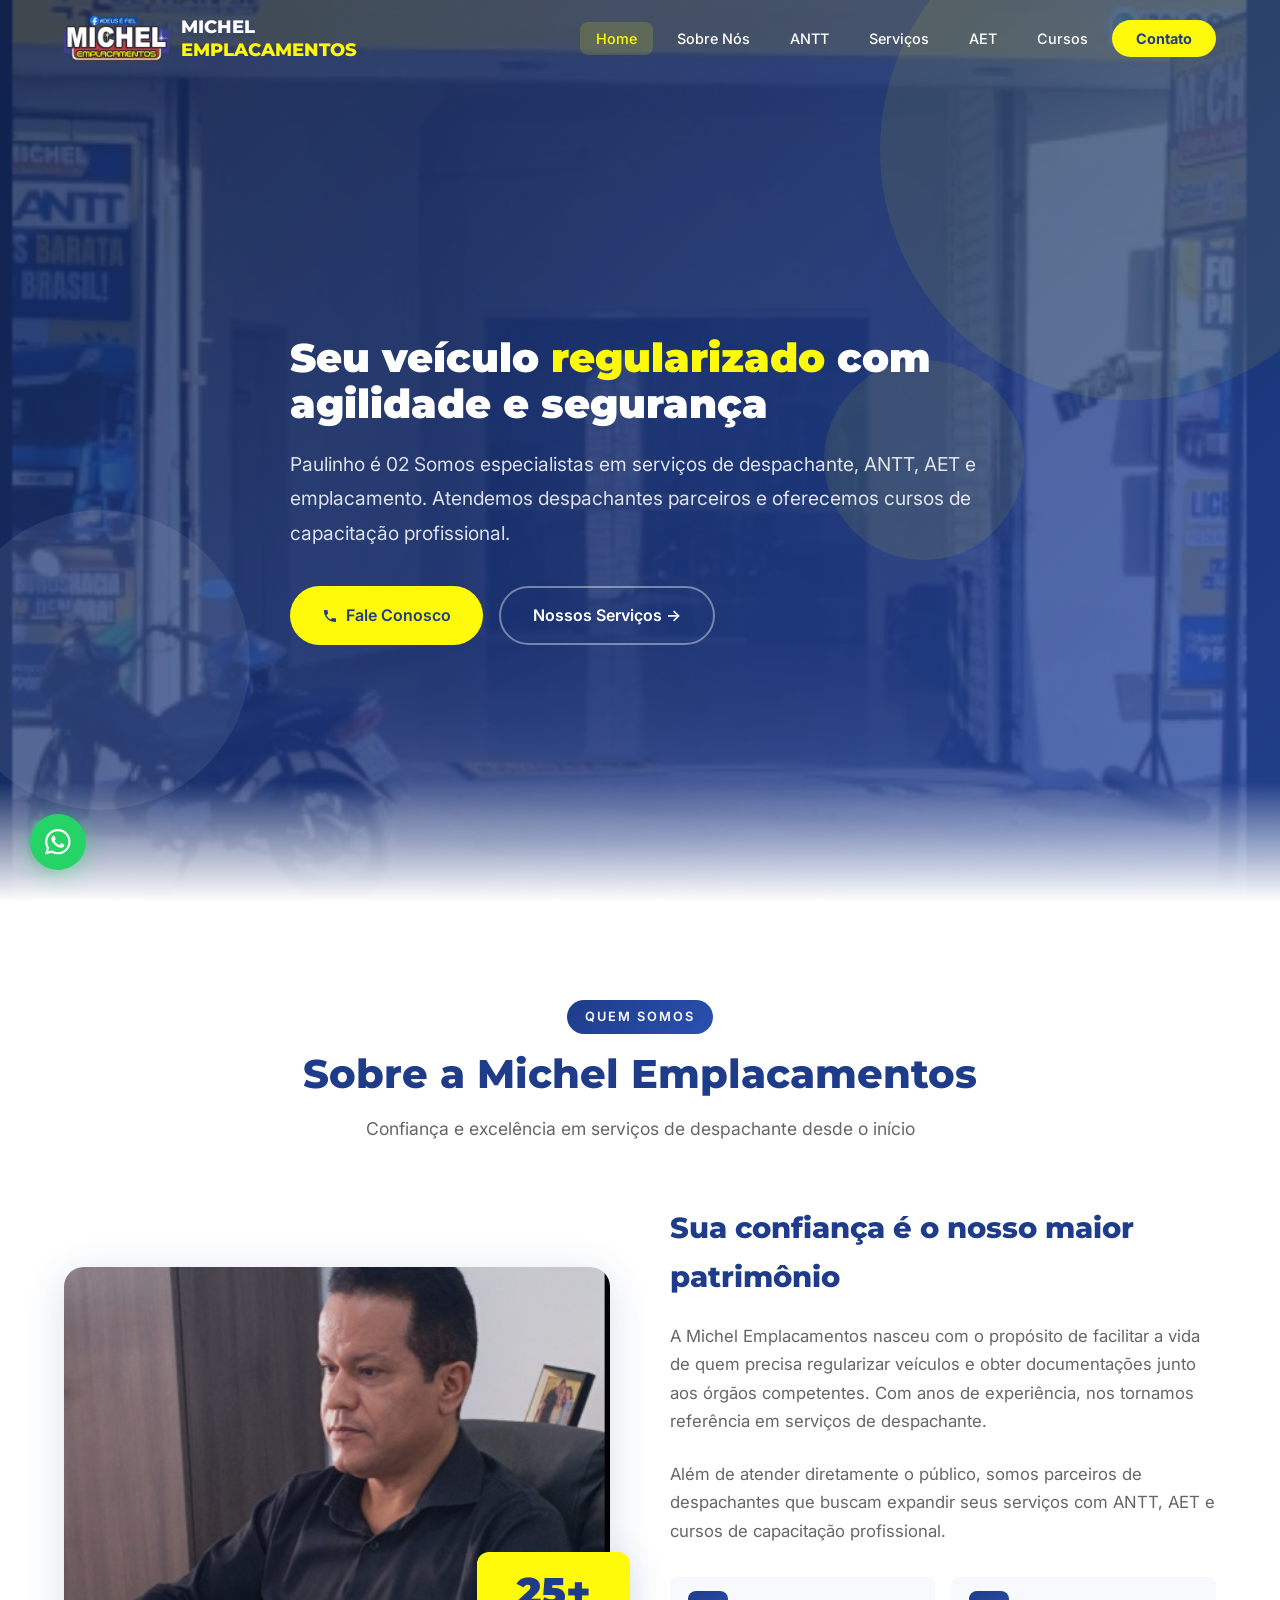
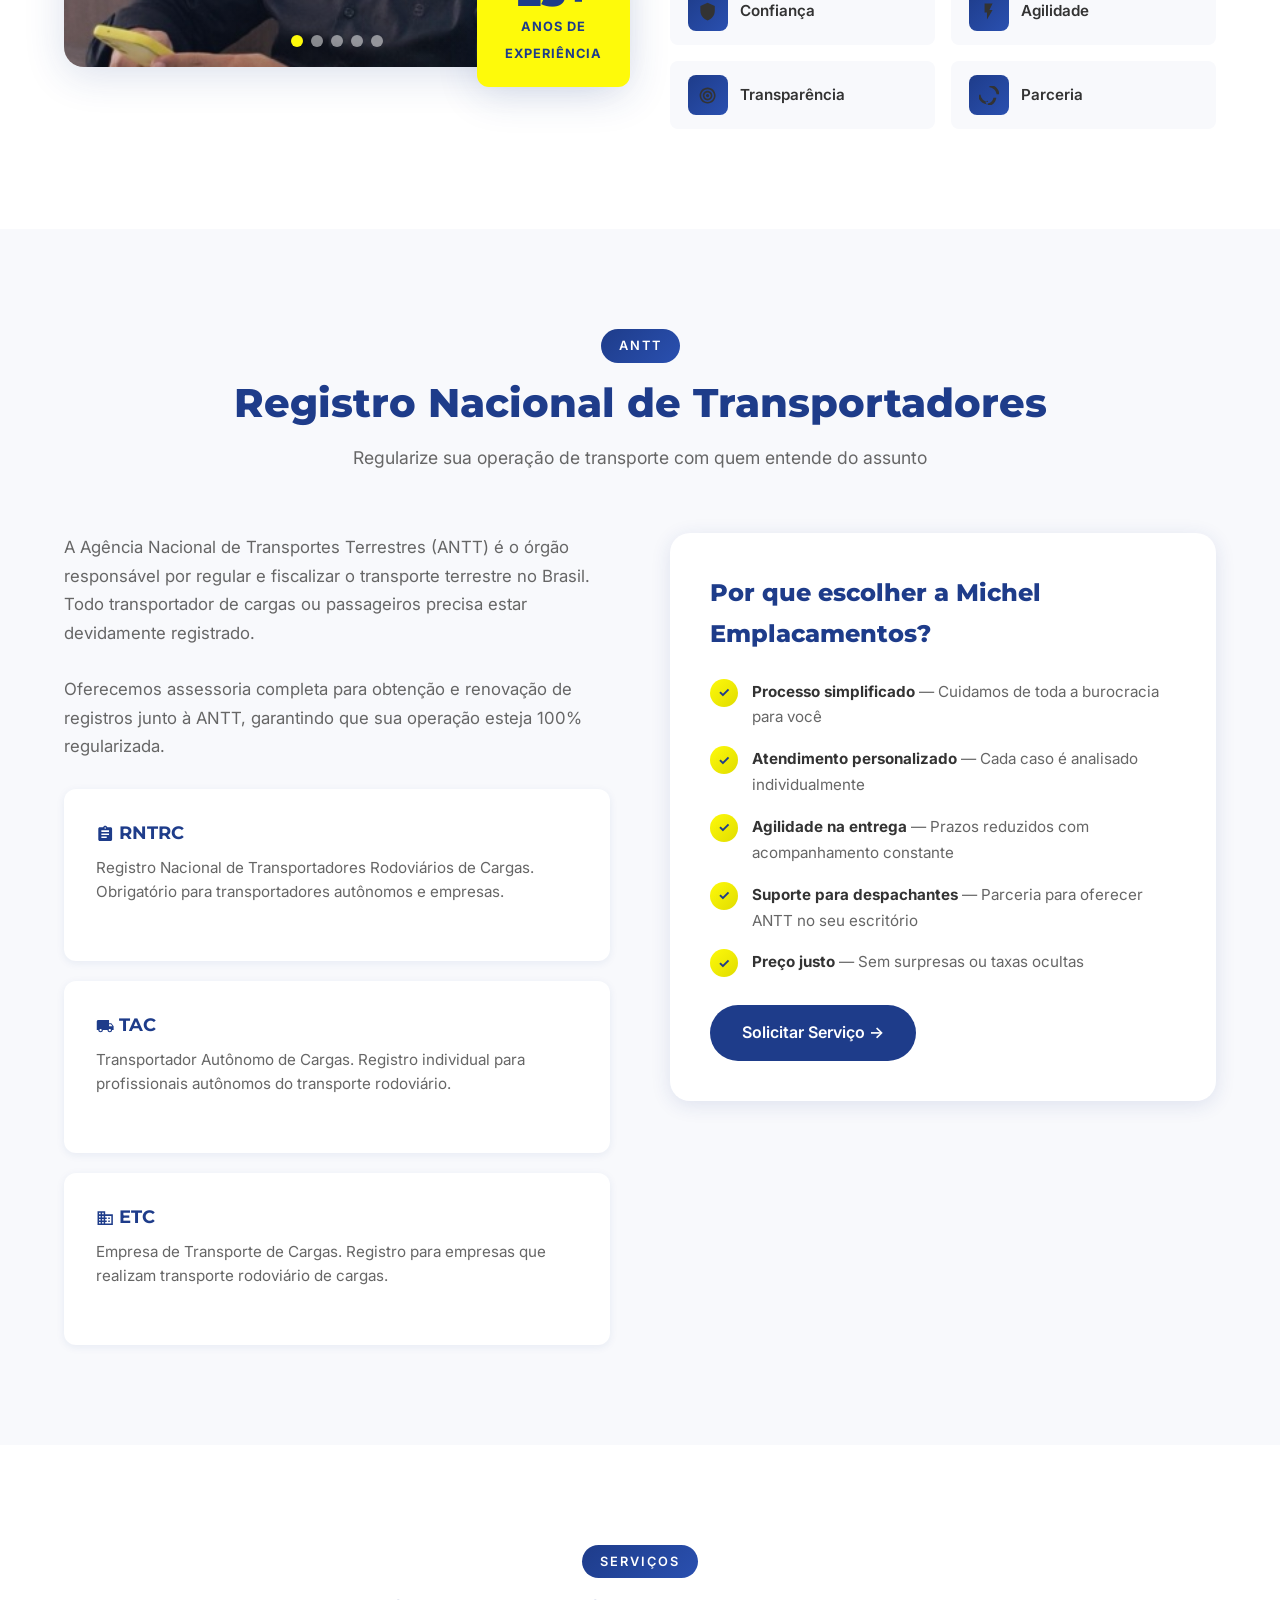
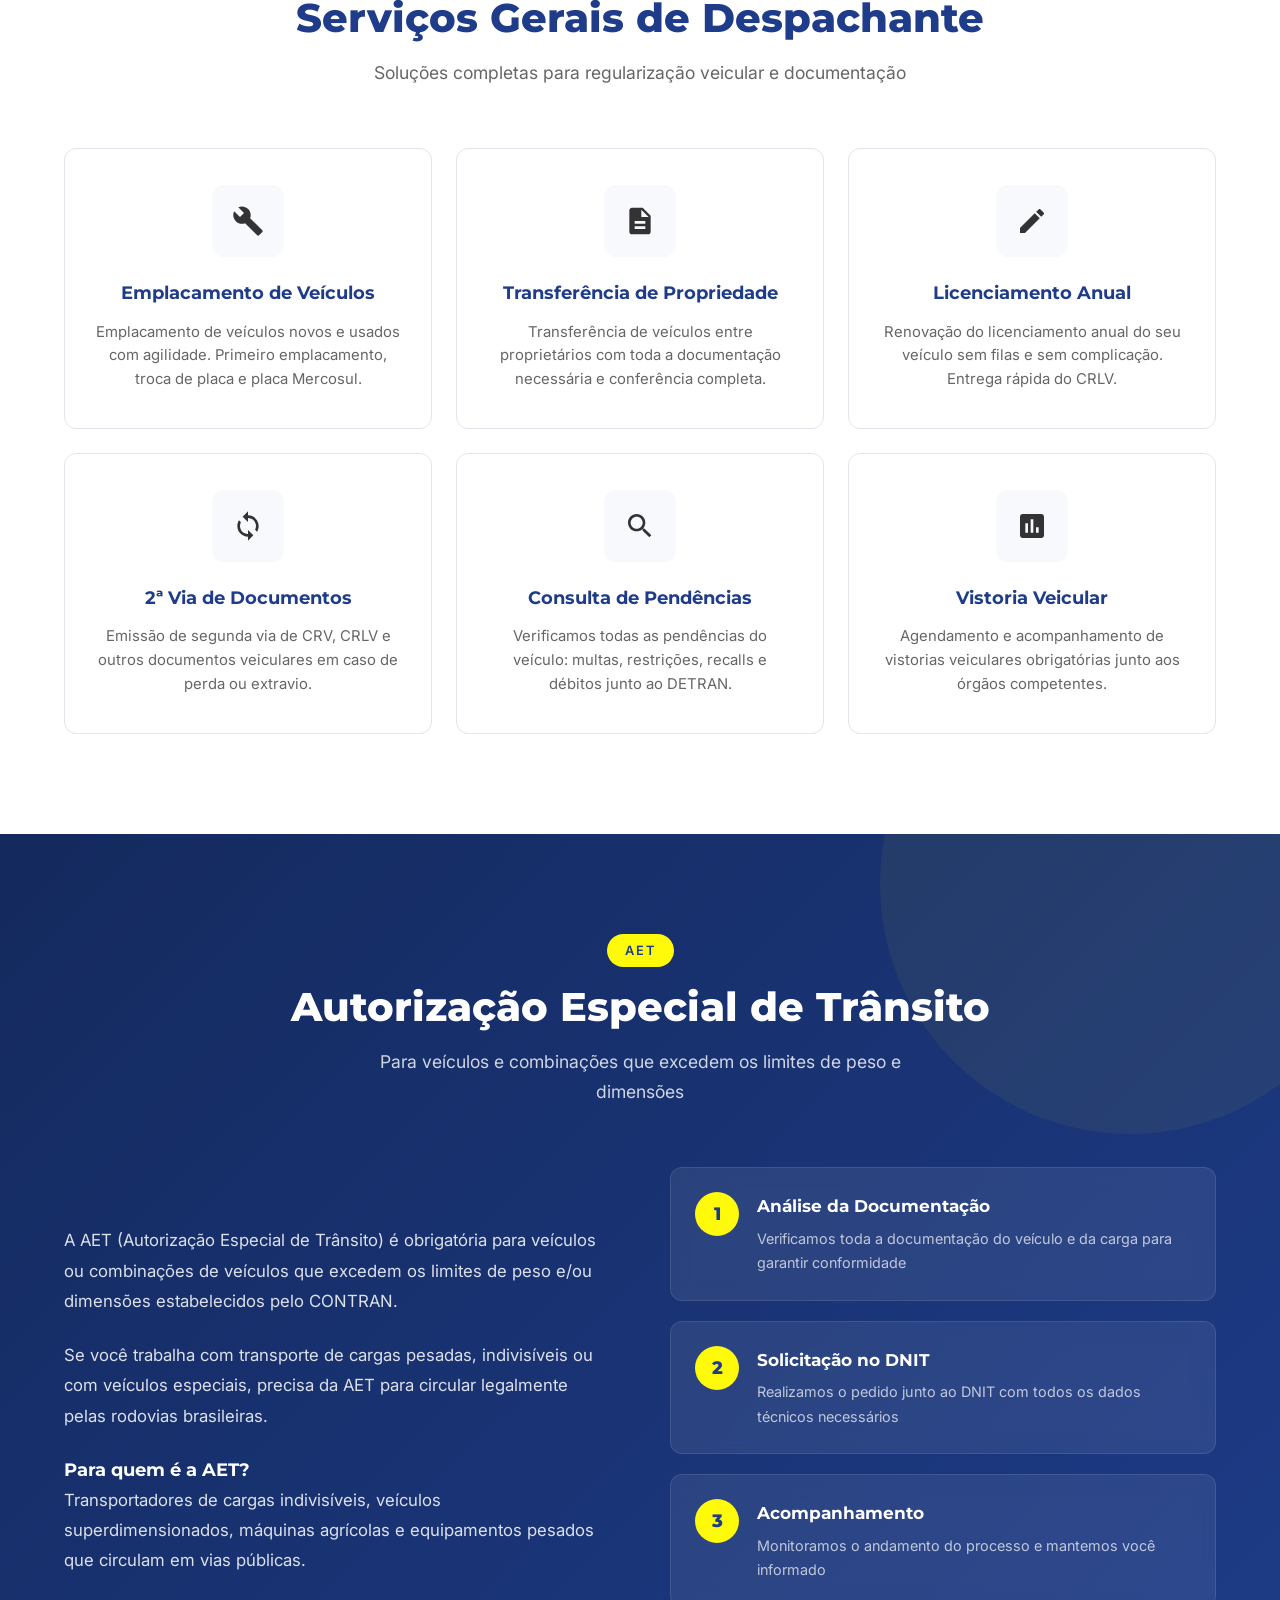
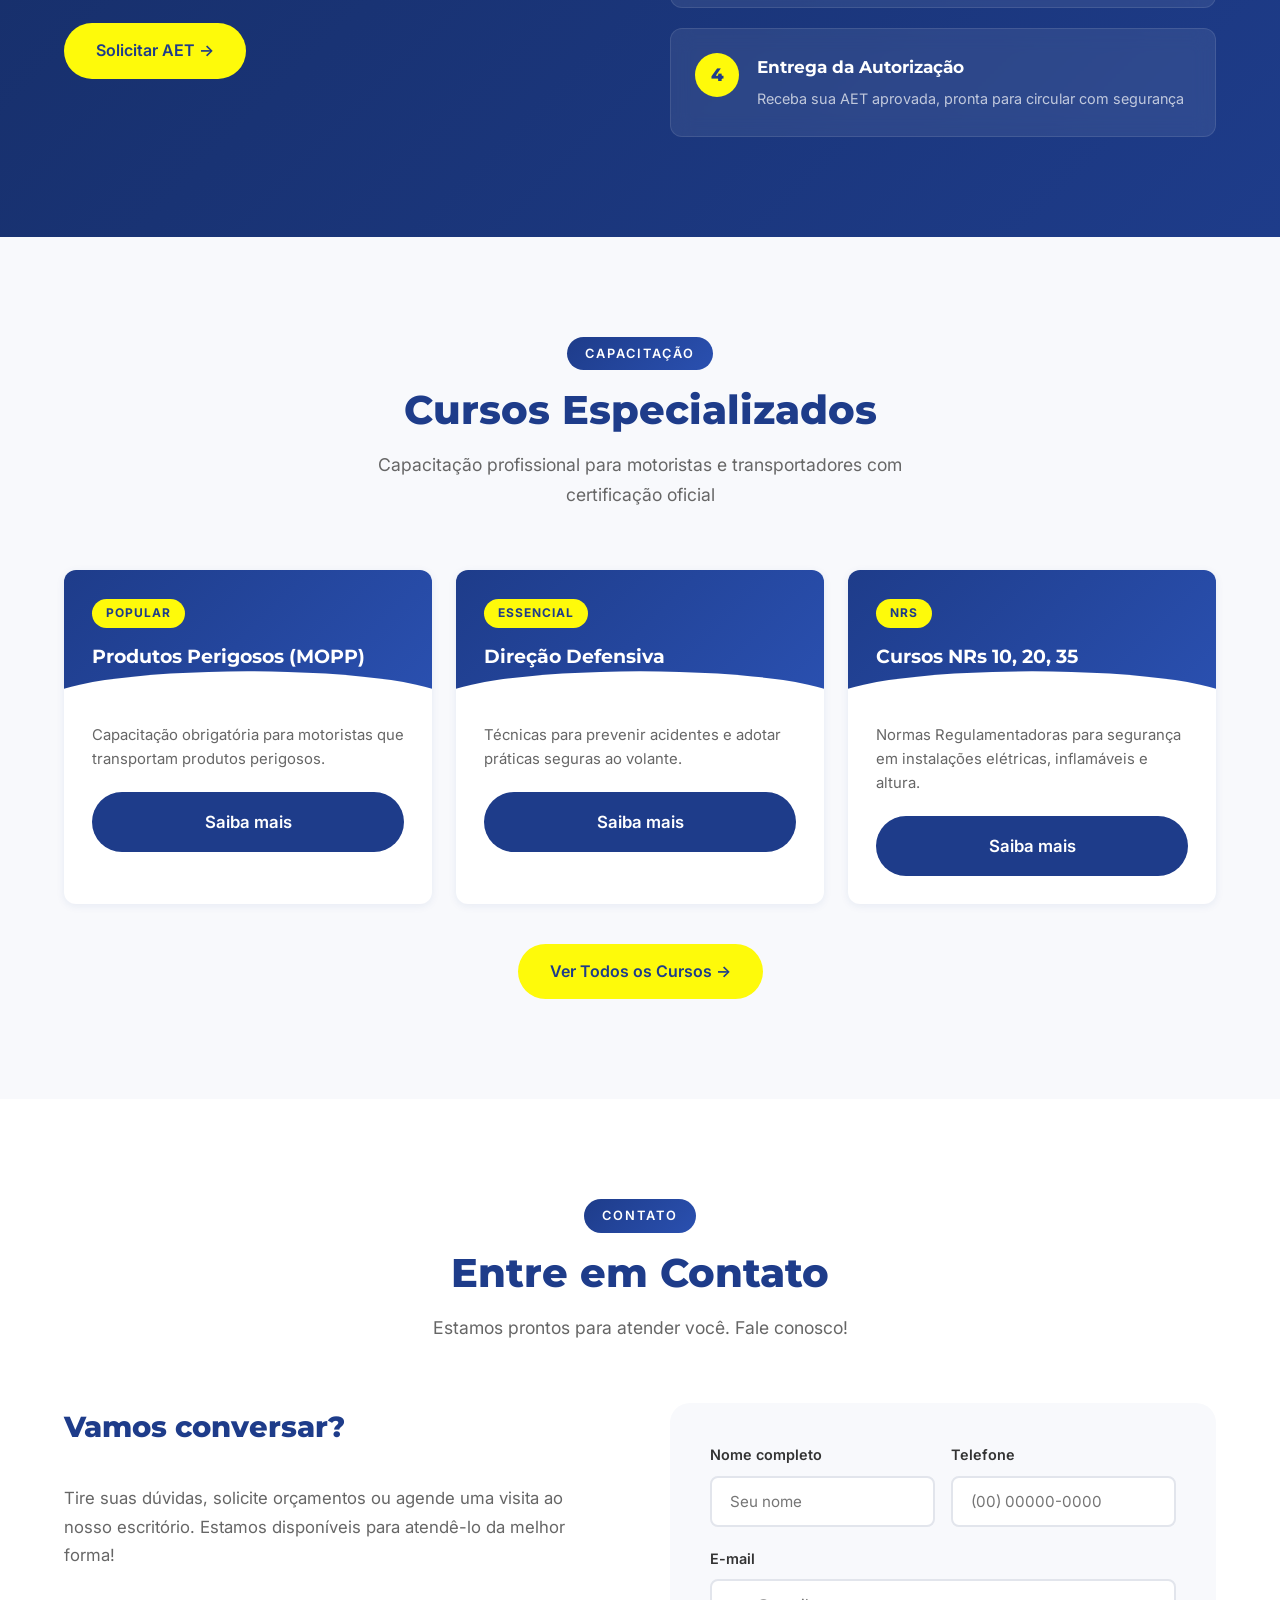
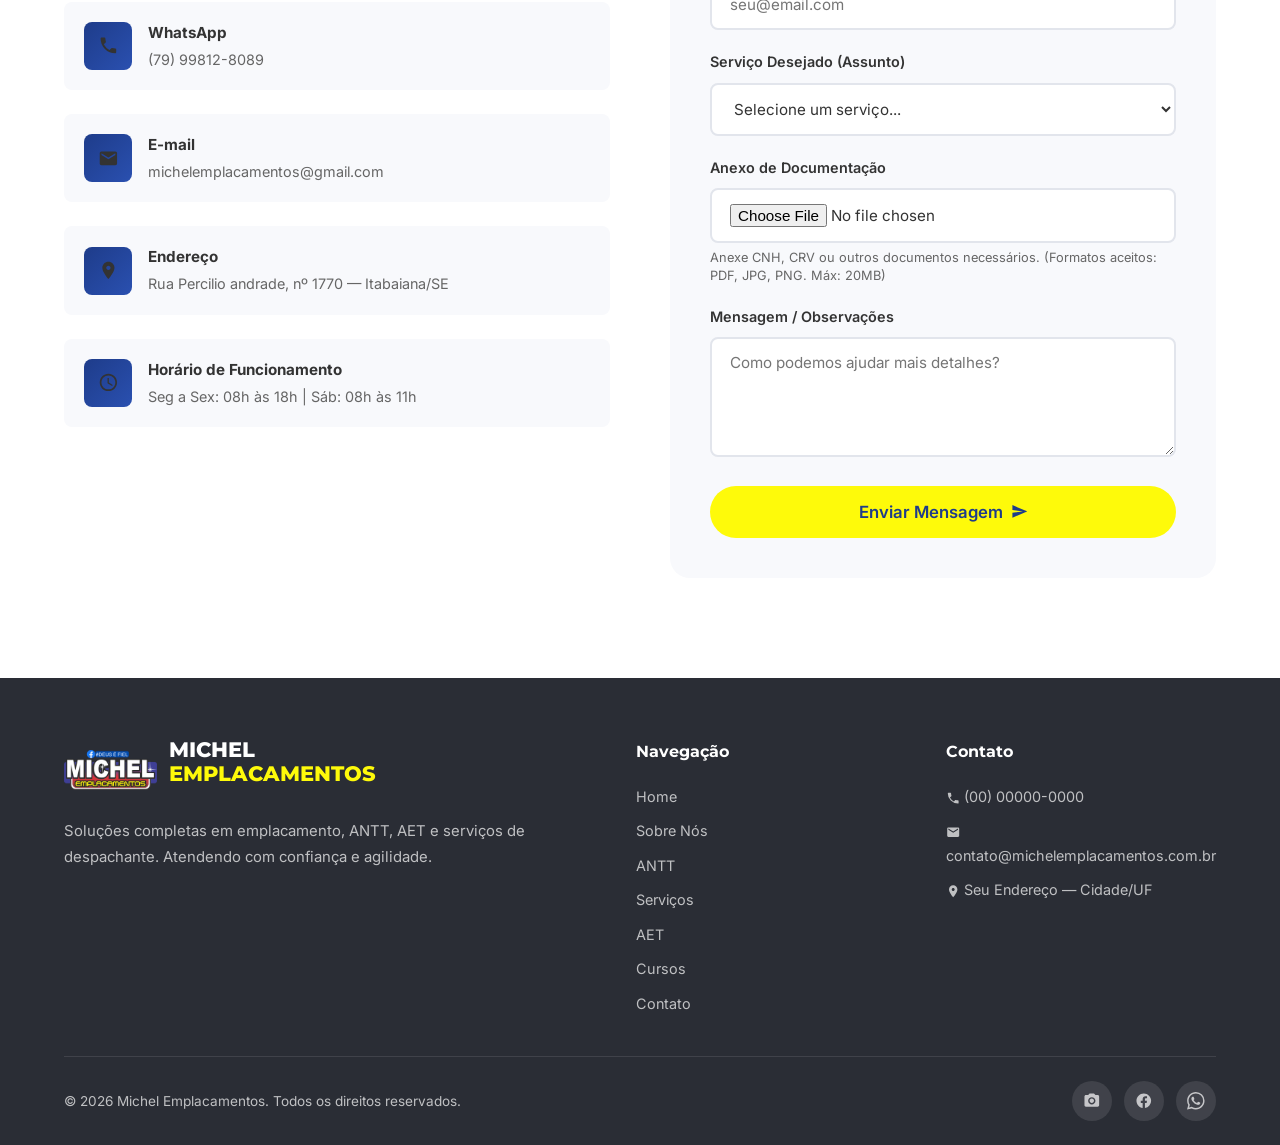
==== commit baf7dd37: "adição de uma pagina para envio de documentação" ====
--- a/index.html
+++ b/index.html
@@ -222,8 +222,8 @@
                         </div>
                     </div>
 
-                    <a href="#contato" class="btn btn-secondary" style="margin-top: 28px;">
-                        Solicitar Orçamento →
+                    <a href="antt.html" class="btn btn-secondary" style="margin-top: 28px;">
+                        Solicitar Serviço →
                     </a>
                 </div>
             </div>
@@ -487,11 +487,10 @@
                 </div>
 
                 <div class="contact-form reveal-right" id="contactForm">
-                    <form id="formElement" action="enviar_email.php" method="POST"
-                        enctype="multipart/form-data">
-                        <!-- Advanced FormSubmit Options -->
-                        <input type="hidden" name="_template" value="table">
-                        <input type="hidden" name="_subject" value="Novo Pedido de Serviço/Contato - Site">
+                    <form id="formElement" name="contato" action="/" method="POST" enctype="multipart/form-data"
+                        data-netlify="true">
+                        <!-- Identificador para o Netlify Forms -->
+                        <input type="hidden" name="form-name" value="contato">
 
                         <div class="form-row">
                             <div class="form-group">
@@ -513,15 +512,15 @@
                             <label for="servico">Serviço Desejado (Assunto)</label>
                             <select id="servico" name="_subject" required>
                                 <option value="" disabled selected>Selecione um serviço...</option>
-                                <option value="Serviço: Emplacamento de Veículos">Emplacamento de Veículos</option>
-                                <option value="Serviço: Transferência de Propriedade">Transferência de Propriedade
+                                <option value="Emplacamento de Veículos">Emplacamento de Veículos</option>
+                                <option value="Transferência de Propriedade">Transferência de Propriedade
                                 </option>
-                                <option value="Serviço: Licenciamento Anual">Licenciamento Anual</option>
-                                <option value="Serviço: Assessoria ANTT (RNTRC, TAC, ETC)">Assessoria ANTT (RNTRC, TAC,
+                                <option value="Licenciamento Anual">Licenciamento Anual</option>
+                                <option value="Assessoria ANTT (RNTRC, TAC, ETC)">Assessoria ANTT (RNTRC, TAC,
                                     ETC)</option>
-                                <option value="Serviço: Autorização Especial de Trânsito (AET)">Autorização Especial de
+                                <option value="Autorização Especial de Trânsito (AET)">Autorização Especial de
                                     Trânsito (AET)</option>
-                                <option value="Serviço: Cursos Profissionalizantes">Cursos Profissionalizantes</option>
+                                <option value="Cursos Profissionalizantes">Cursos Profissionalizantes</option>
                                 <option value="Contato: Outros / Dúvidas">Outros Serviços / Dúvidas</option>
                             </select>
                         </div>
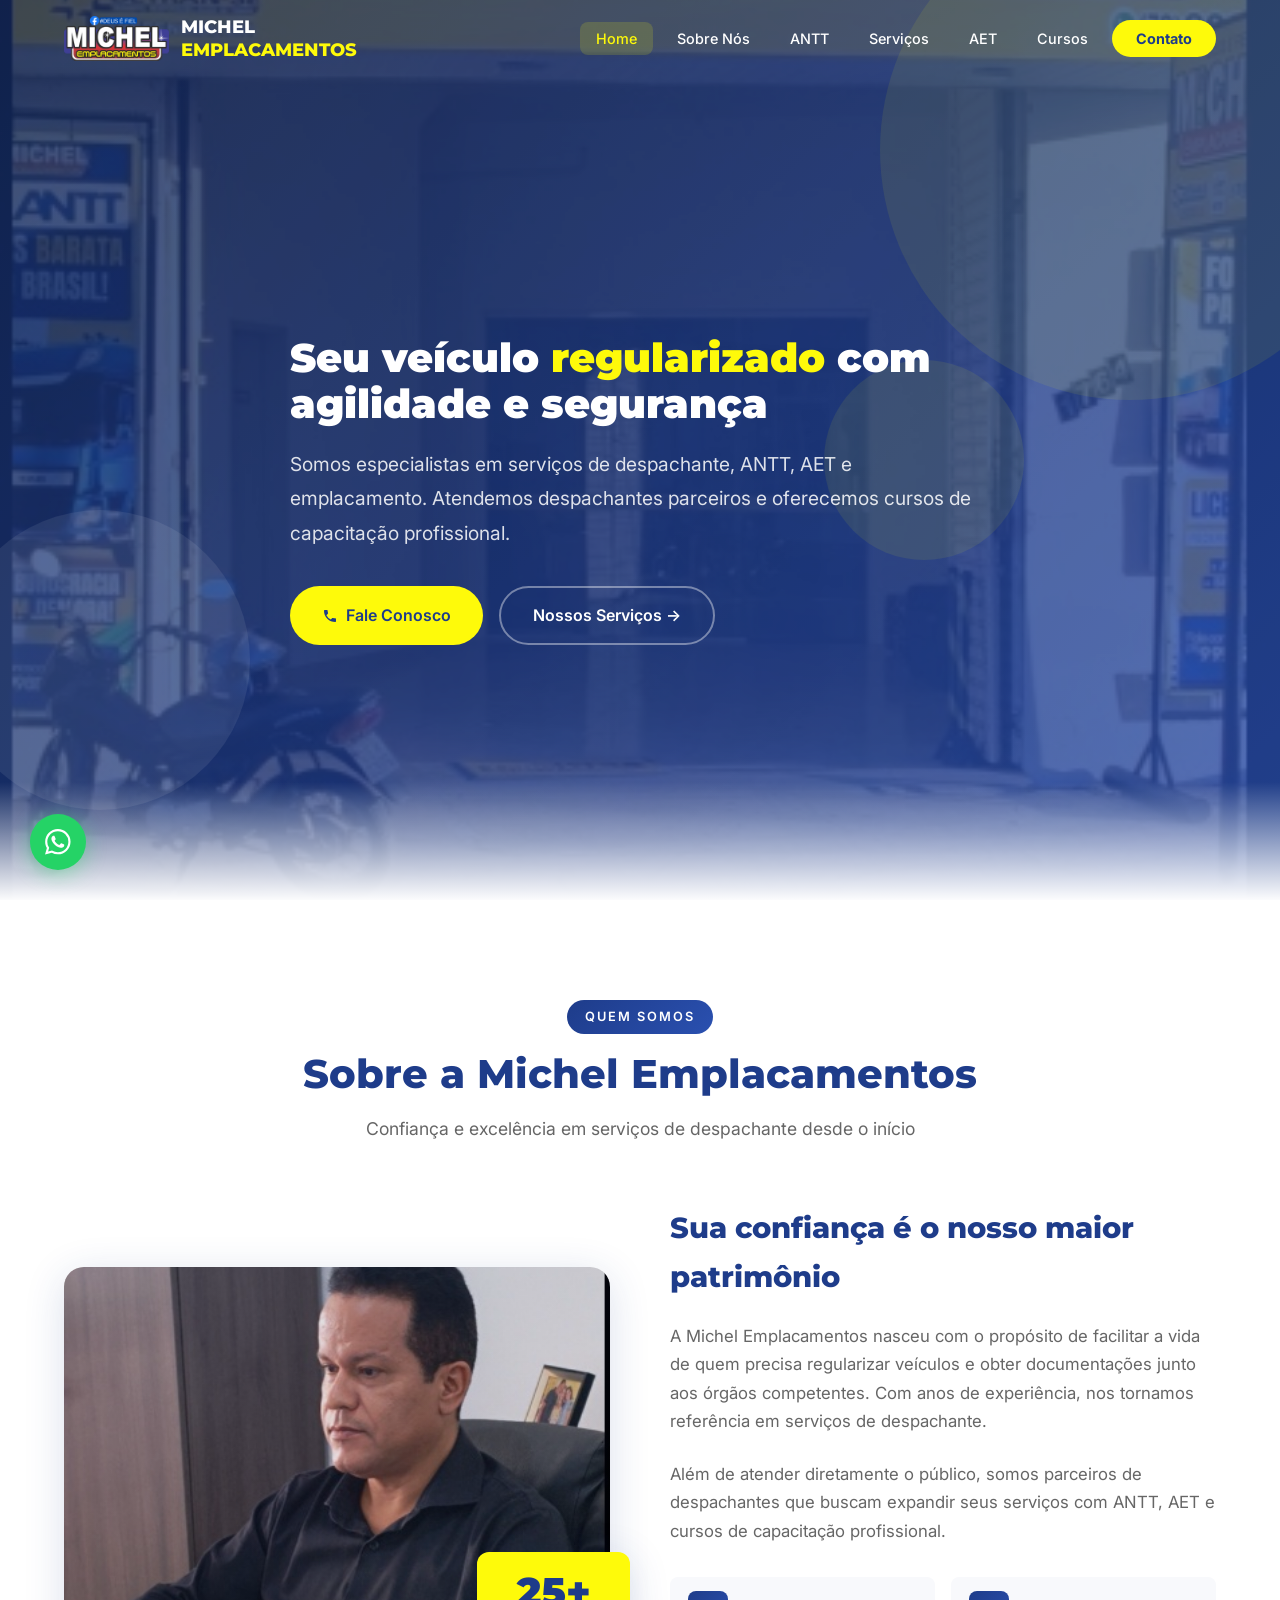
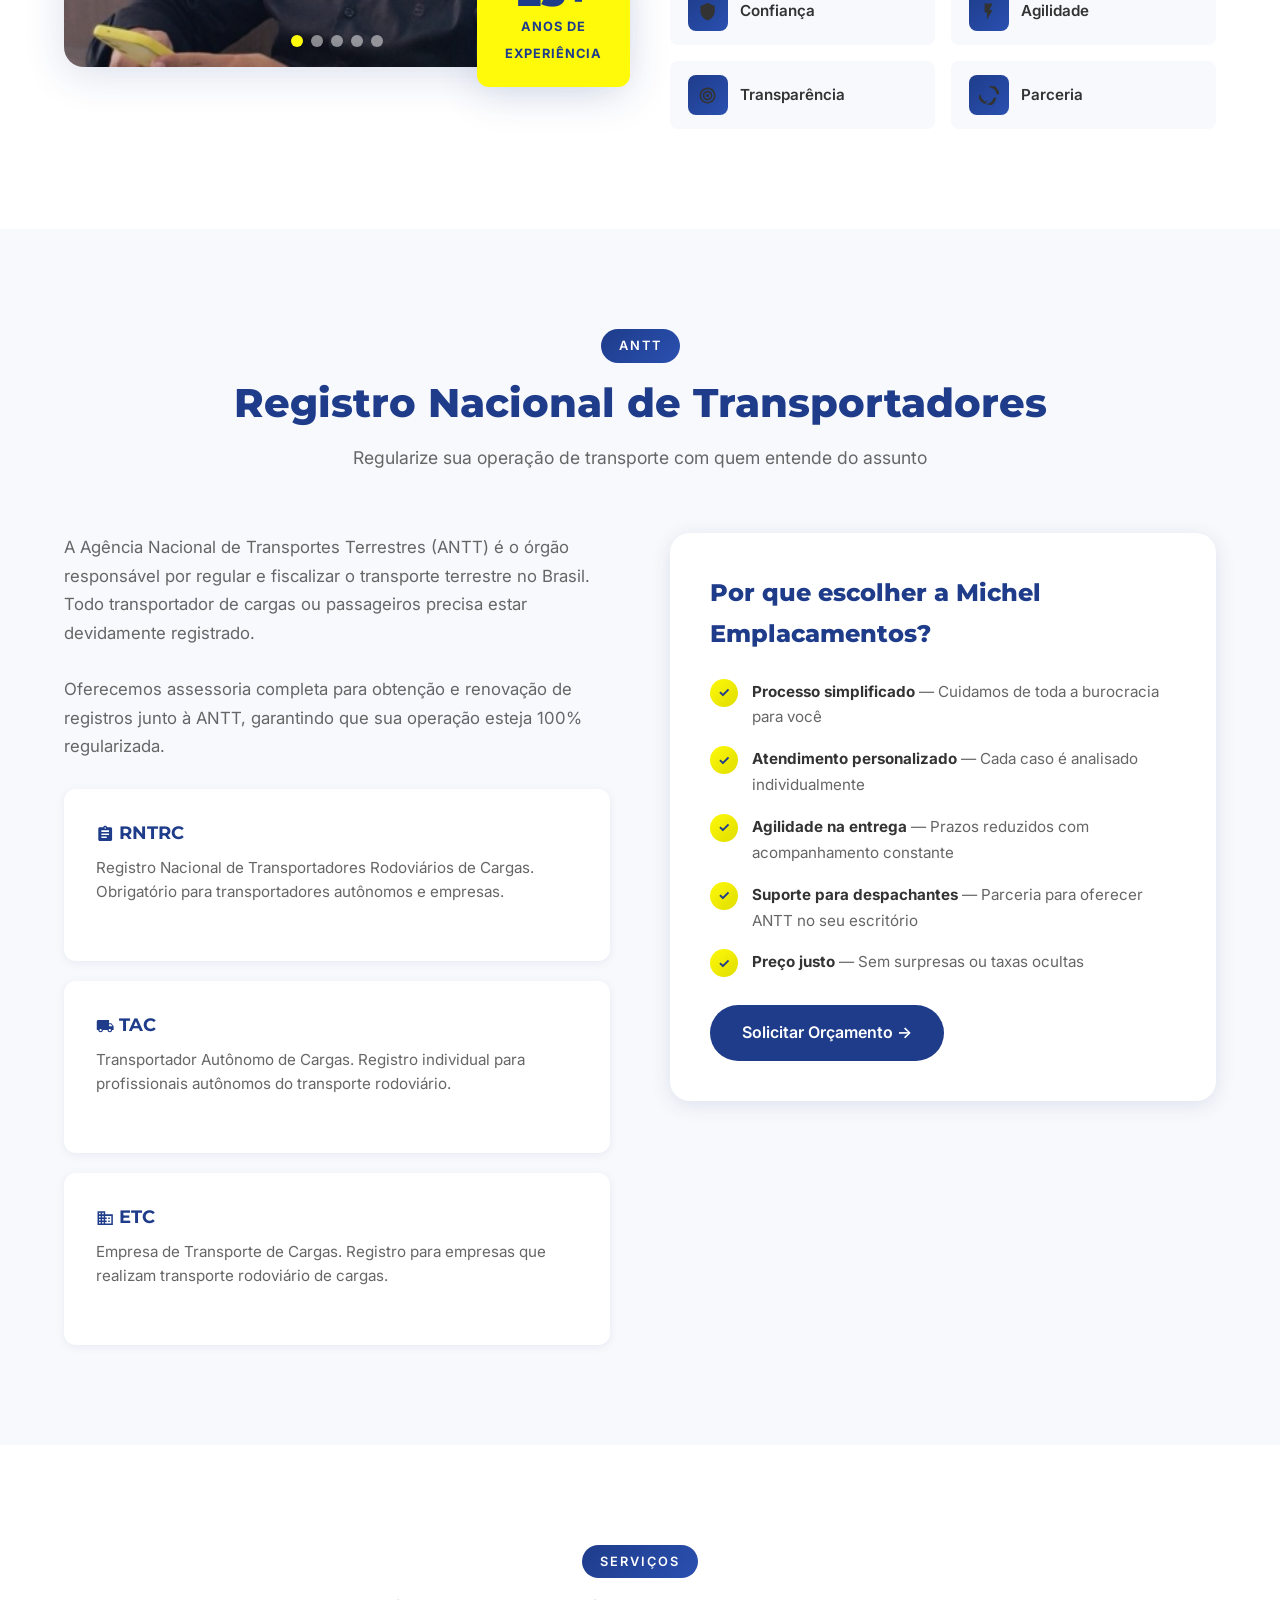
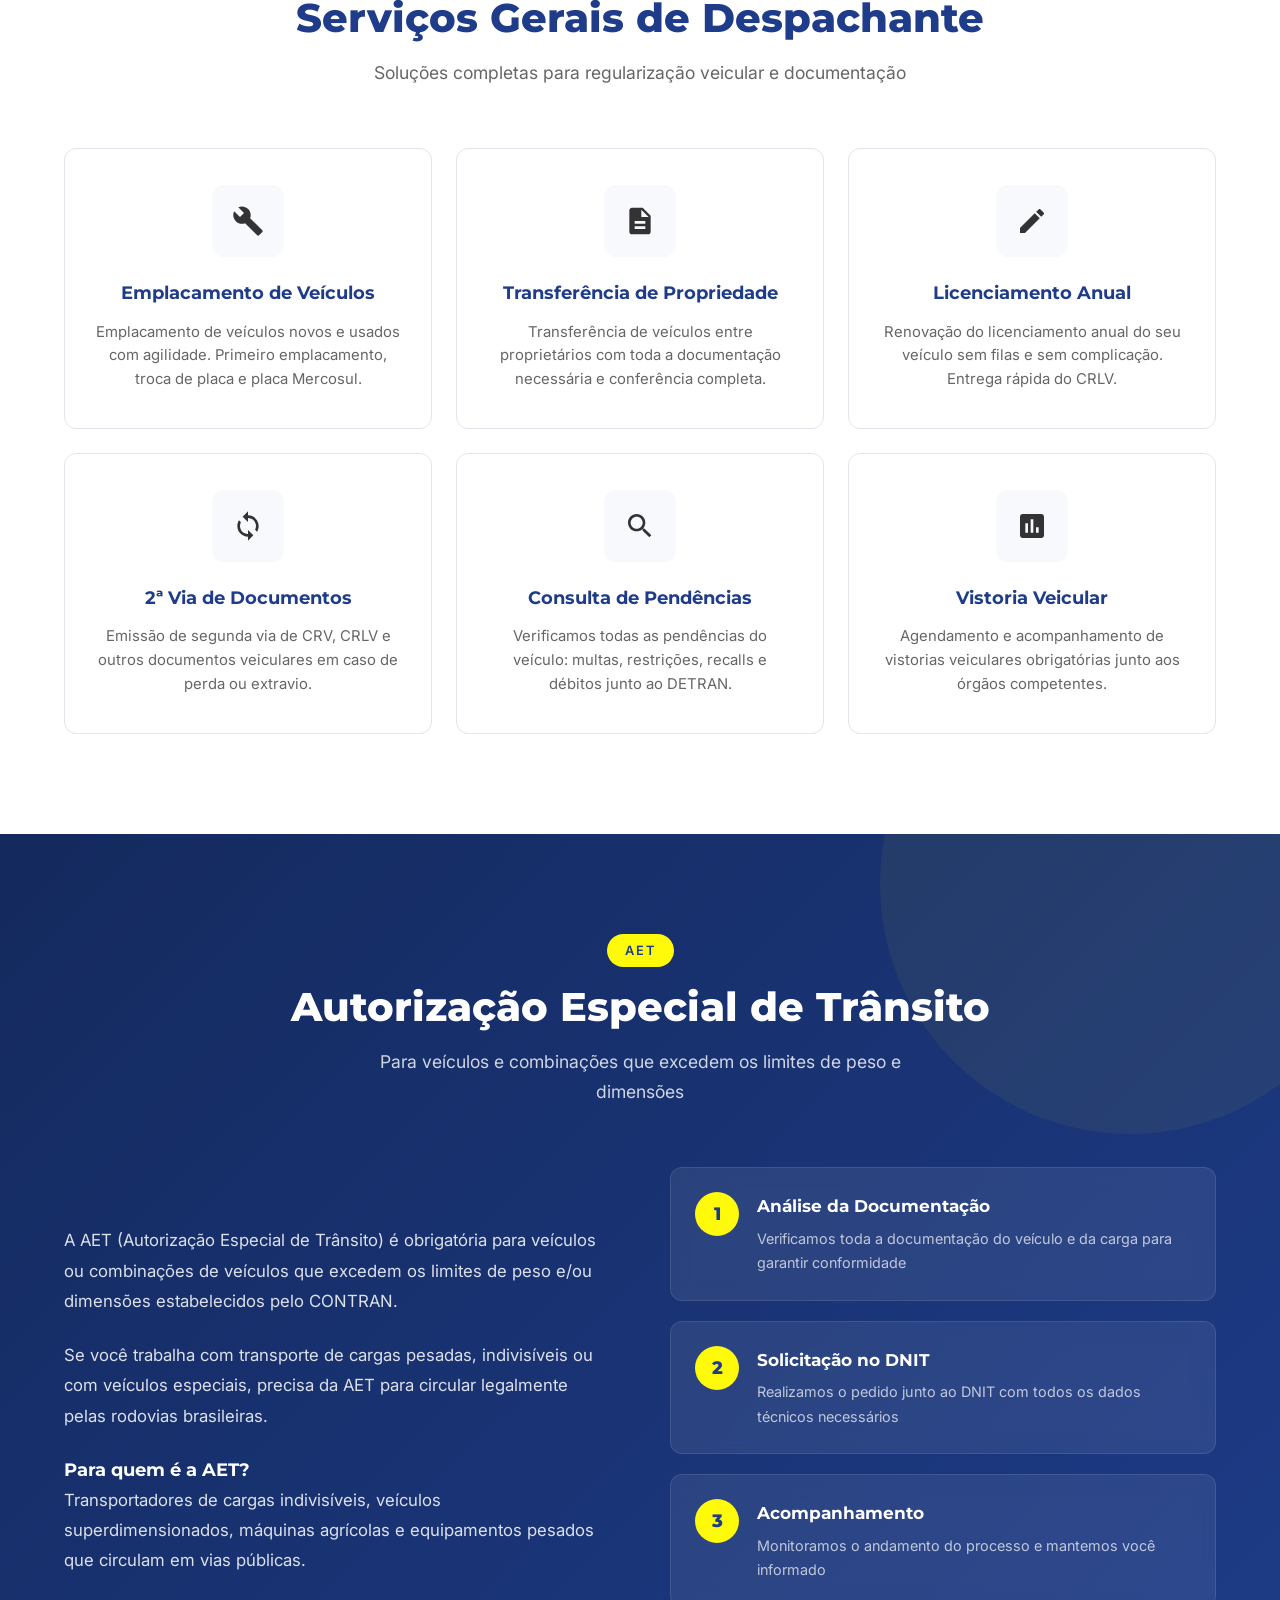
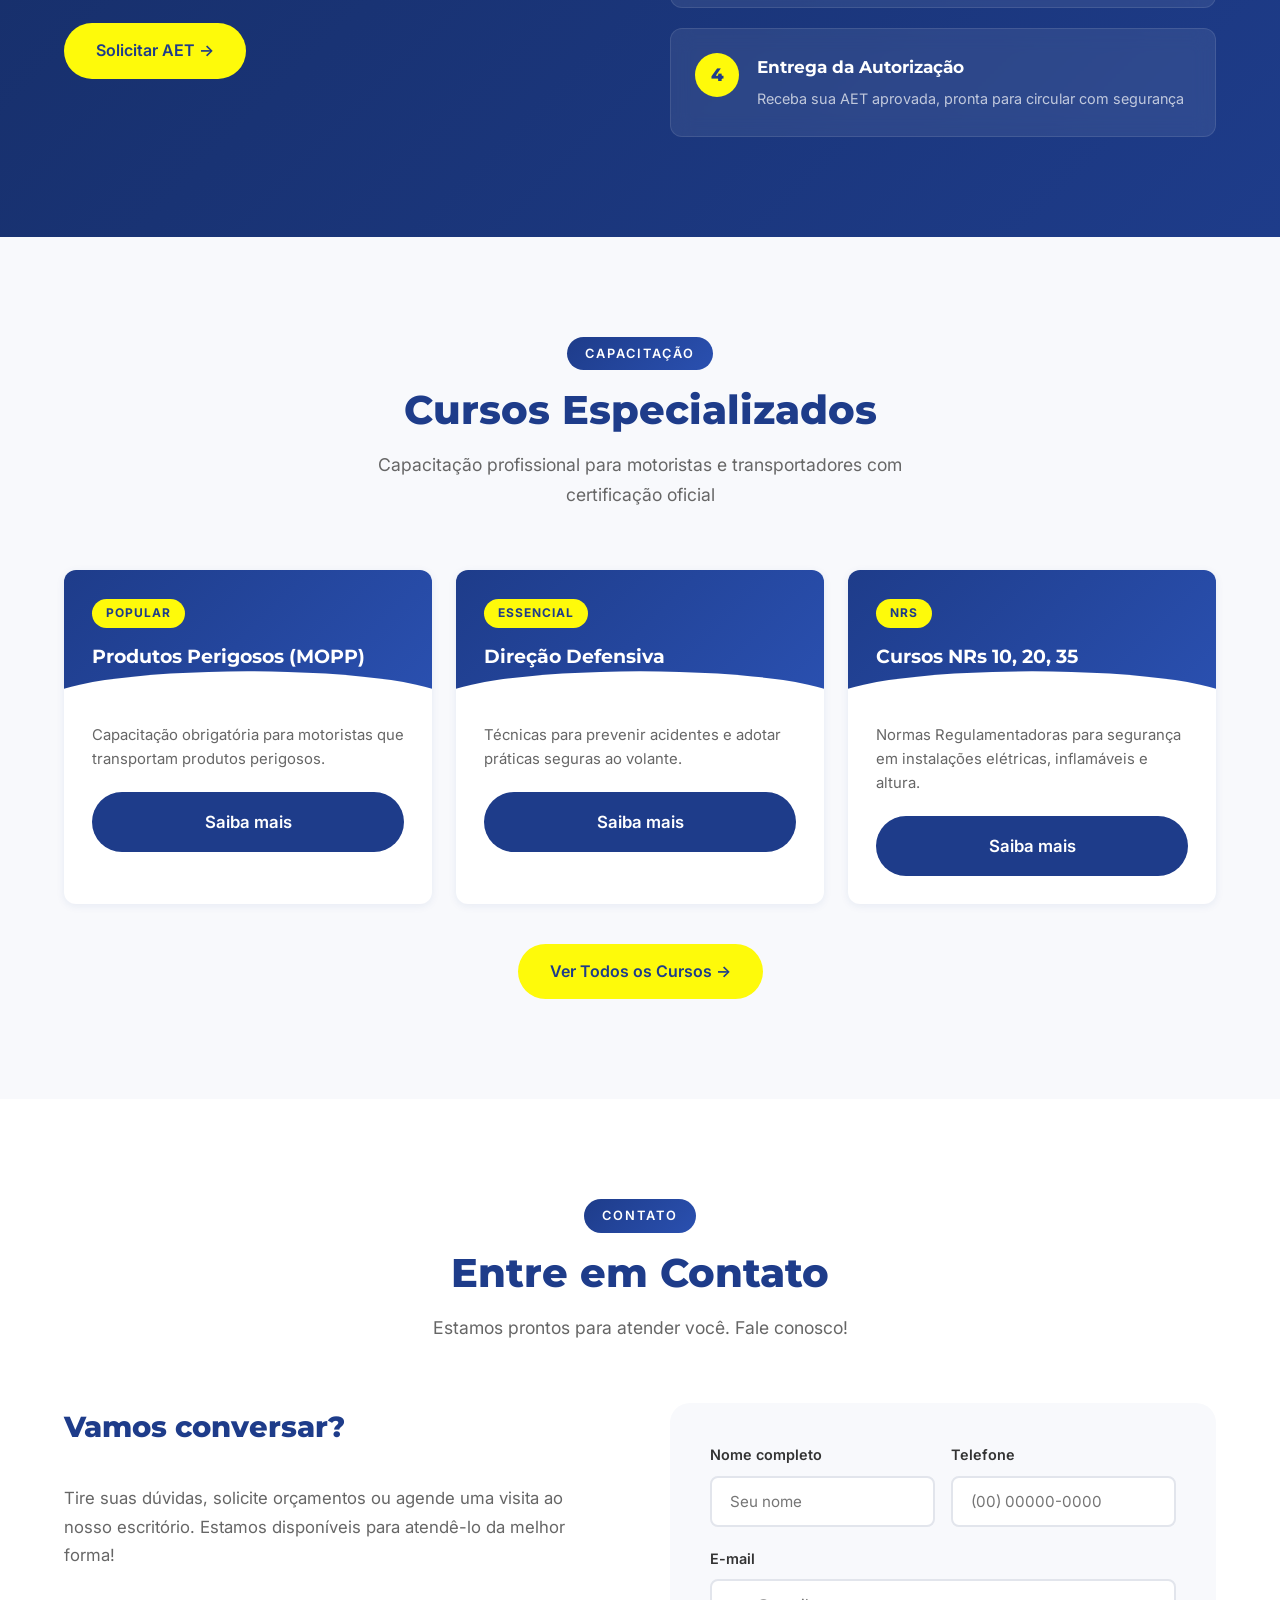
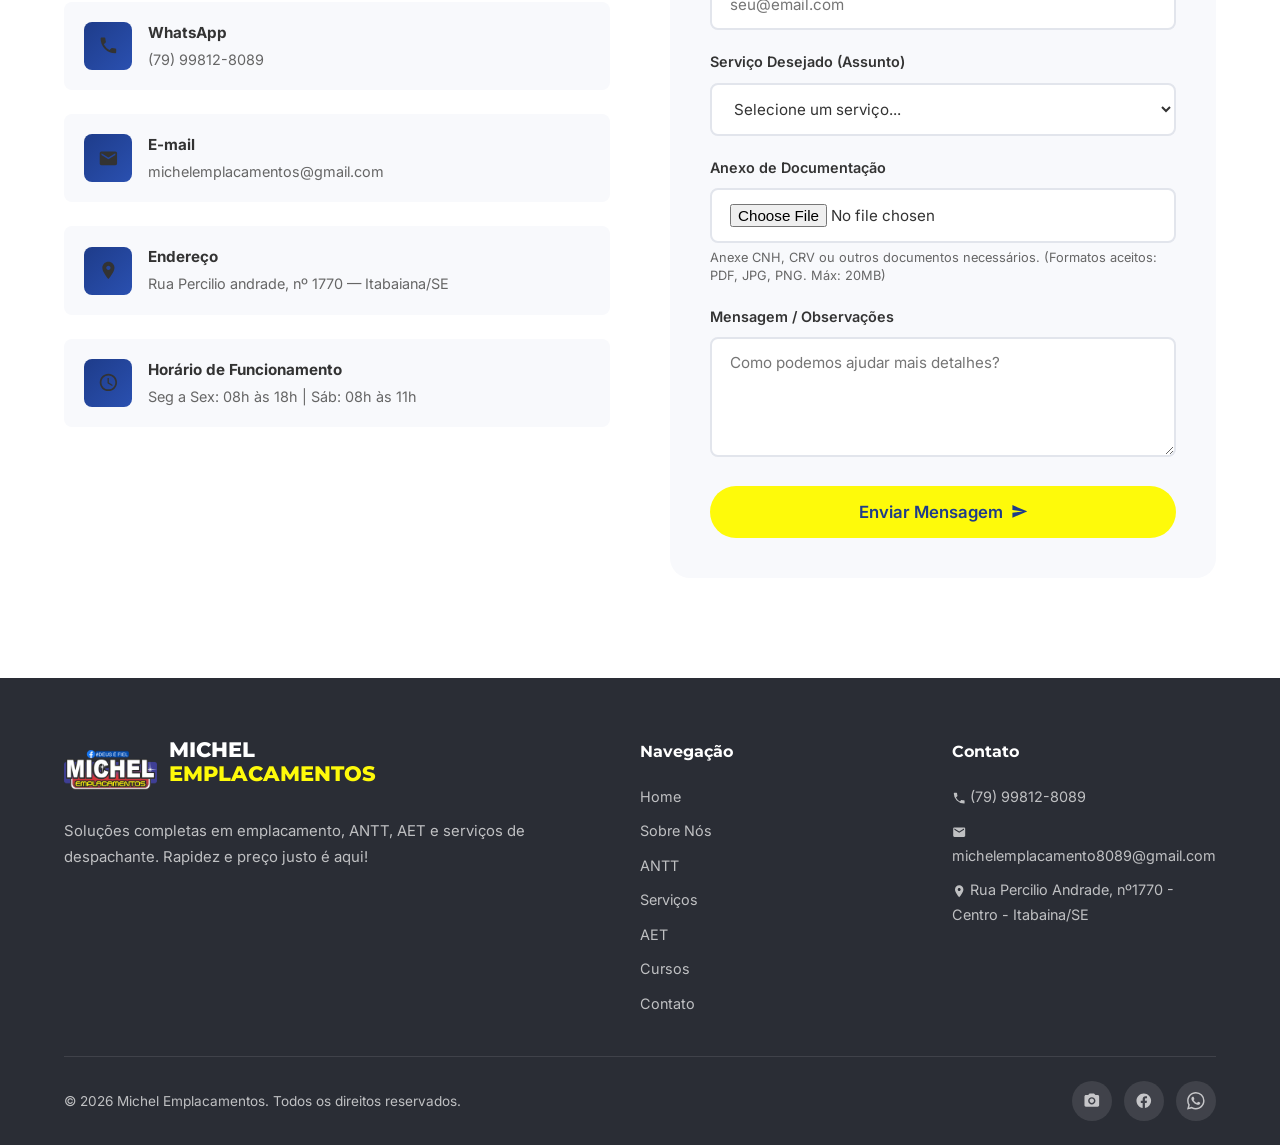
==== commit 4f57d293: "Criando uma logica para pagina de primeiro emplacamento" ====
--- a/index.html
+++ b/index.html
@@ -56,7 +56,7 @@
 
                 <h1>Seu veículo <span class="highlight">regularizado</span> com agilidade e segurança</h1>
 
-                <p>Paulinho é 02 Somos especialistas em serviços de despachante, ANTT, AET e emplacamento.
+                <p>Somos especialistas em serviços de despachante, ANTT, AET e emplacamento.
                     Atendemos despachantes parceiros e oferecemos cursos de capacitação profissional.</p>
 
                 <div class="hero-buttons">
@@ -222,8 +222,8 @@
                         </div>
                     </div>
 
-                    <a href="antt.html" class="btn btn-secondary" style="margin-top: 28px;">
-                        Solicitar Serviço →
+                    <a href="#contato" class="btn btn-secondary" style="margin-top: 28px;">
+                        Solicitar Orçamento →
                     </a>
                 </div>
             </div>
@@ -487,9 +487,9 @@
                 </div>
 
                 <div class="contact-form reveal-right" id="contactForm">
-                    <form id="formElement" name="contato" action="/" method="POST" enctype="multipart/form-data"
-                        data-netlify="true">
-                        <!-- Identificador para o Netlify Forms -->
+                    <!-- Formulário configurado para Netlify Forms -->
+                    <form id="formElement" name="contato" method="POST" data-netlify="true" netlify
+                        enctype="multipart/form-data">
                         <input type="hidden" name="form-name" value="contato">
 
                         <div class="form-row">
@@ -512,15 +512,15 @@
                             <label for="servico">Serviço Desejado (Assunto)</label>
                             <select id="servico" name="_subject" required>
                                 <option value="" disabled selected>Selecione um serviço...</option>
-                                <option value="Emplacamento de Veículos">Emplacamento de Veículos</option>
-                                <option value="Transferência de Propriedade">Transferência de Propriedade
+                                <option value="Serviço: Emplacamento de Veículos">Emplacamento de Veículos</option>
+                                <option value="Serviço: Transferência de Propriedade">Transferência de Propriedade
                                 </option>
-                                <option value="Licenciamento Anual">Licenciamento Anual</option>
-                                <option value="Assessoria ANTT (RNTRC, TAC, ETC)">Assessoria ANTT (RNTRC, TAC,
+                                <option value="Serviço: Licenciamento Anual">Licenciamento Anual</option>
+                                <option value="Serviço: Assessoria ANTT (RNTRC, TAC, ETC)">Assessoria ANTT (RNTRC, TAC,
                                     ETC)</option>
-                                <option value="Autorização Especial de Trânsito (AET)">Autorização Especial de
+                                <option value="Serviço: Autorização Especial de Trânsito (AET)">Autorização Especial de
                                     Trânsito (AET)</option>
-                                <option value="Cursos Profissionalizantes">Cursos Profissionalizantes</option>
+                                <option value="Serviço: Cursos Profissionalizantes">Cursos Profissionalizantes</option>
                                 <option value="Contato: Outros / Dúvidas">Outros Serviços / Dúvidas</option>
                             </select>
                         </div>
@@ -572,7 +572,7 @@
                         <div class="logo-text">MICHEL<br><span>EMPLACAMENTOS</span></div>
                     </div>
                     <p>Soluções completas em emplacamento, ANTT, AET e serviços de despachante.
-                        Atendendo com confiança e agilidade.</p>
+                        Rapidez e preço justo é aqui!</p>
                 </div>
 
                 <div class="footer-nav">
@@ -595,17 +595,17 @@
                                 style="fill: currentColor; vertical-align: middle;">
                                 <path
                                     d="M6.62 10.79a15.05 15.05 0 006.59 6.59l2.2-2.2a1 1 0 011.01-.24c1.12.37 2.33.57 3.58.57a1 1 0 011 1V20a1 1 0 01-1 1A17 17 0 013 4a1 1 0 011-1h3.5a1 1 0 011 1c0 1.25.2 2.46.57 3.58a1 1 0 01-.24 1.01l-2.21 2.2z" />
-                            </svg> (00) 00000-0000</a>
+                            </svg> (79) 99812-8089</a>
                         <a href="#"><svg viewBox="0 0 24 24" width="1em" height="1em"
                                 style="fill: currentColor; vertical-align: middle;">
                                 <path
                                     d="M20 4H4c-1.1 0-1.99.9-1.99 2L2 18c0 1.1.9 2 2 2h16c1.1 0 2-.9 2-2V6c0-1.1-.9-2-2-2zm0 4l-8 5-8-5V6l8 5 8-5v2z" />
-                            </svg> contato@michelemplacamentos.com.br</a>
+                            </svg> michelemplacamento8089@gmail.com</a>
                         <a href="#"><svg viewBox="0 0 24 24" width="1em" height="1em"
                                 style="fill: currentColor; vertical-align: middle;">
                                 <path
                                     d="M12 2C8.13 2 5 5.13 5 9c0 5.25 7 13 7 13s7-7.75 7-13c0-3.87-3.13-7-7-7zm0 9.5c-1.38 0-2.5-1.12-2.5-2.5s1.12-2.5 2.5-2.5 2.5 1.12 2.5 2.5-1.12 2.5-2.5 2.5z" />
-                            </svg> Seu Endereço — Cidade/UF</a>
+                            </svg> Rua Percilio Andrade, nº1770 - Centro - Itabaina/SE </a>
                     </div>
                 </div>
             </div>
--- a/styles.css
+++ b/styles.css
@@ -1466,7 +1466,7 @@
     }
 
     .hero p {
-        font-size: 1rem;
+        display: none;
     }
 
     .hero-stats {
@@ -1517,7 +1517,7 @@
 
 @media (max-width: 480px) {
     .hero h1 {
-        font-size: 1.0rem;
+        font-size: 2.3rem;
     }
 
     .hero-buttons {
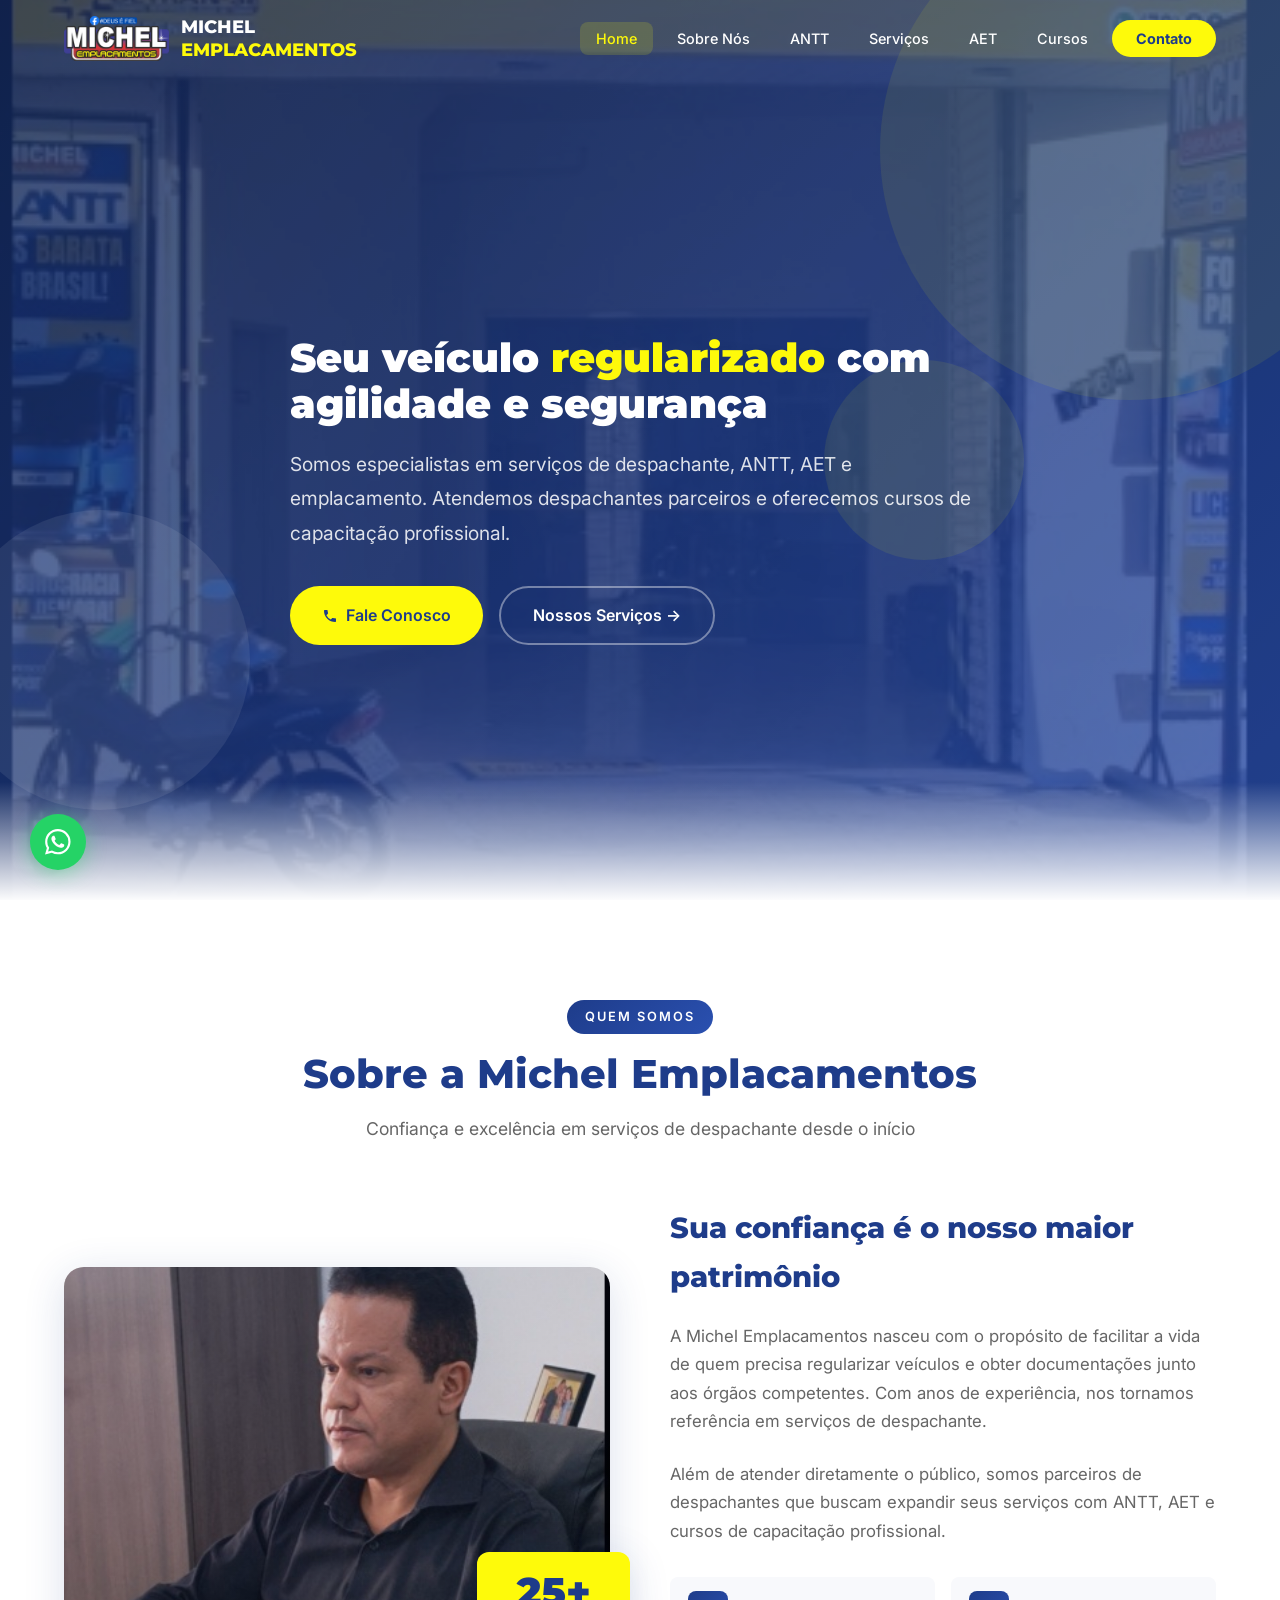
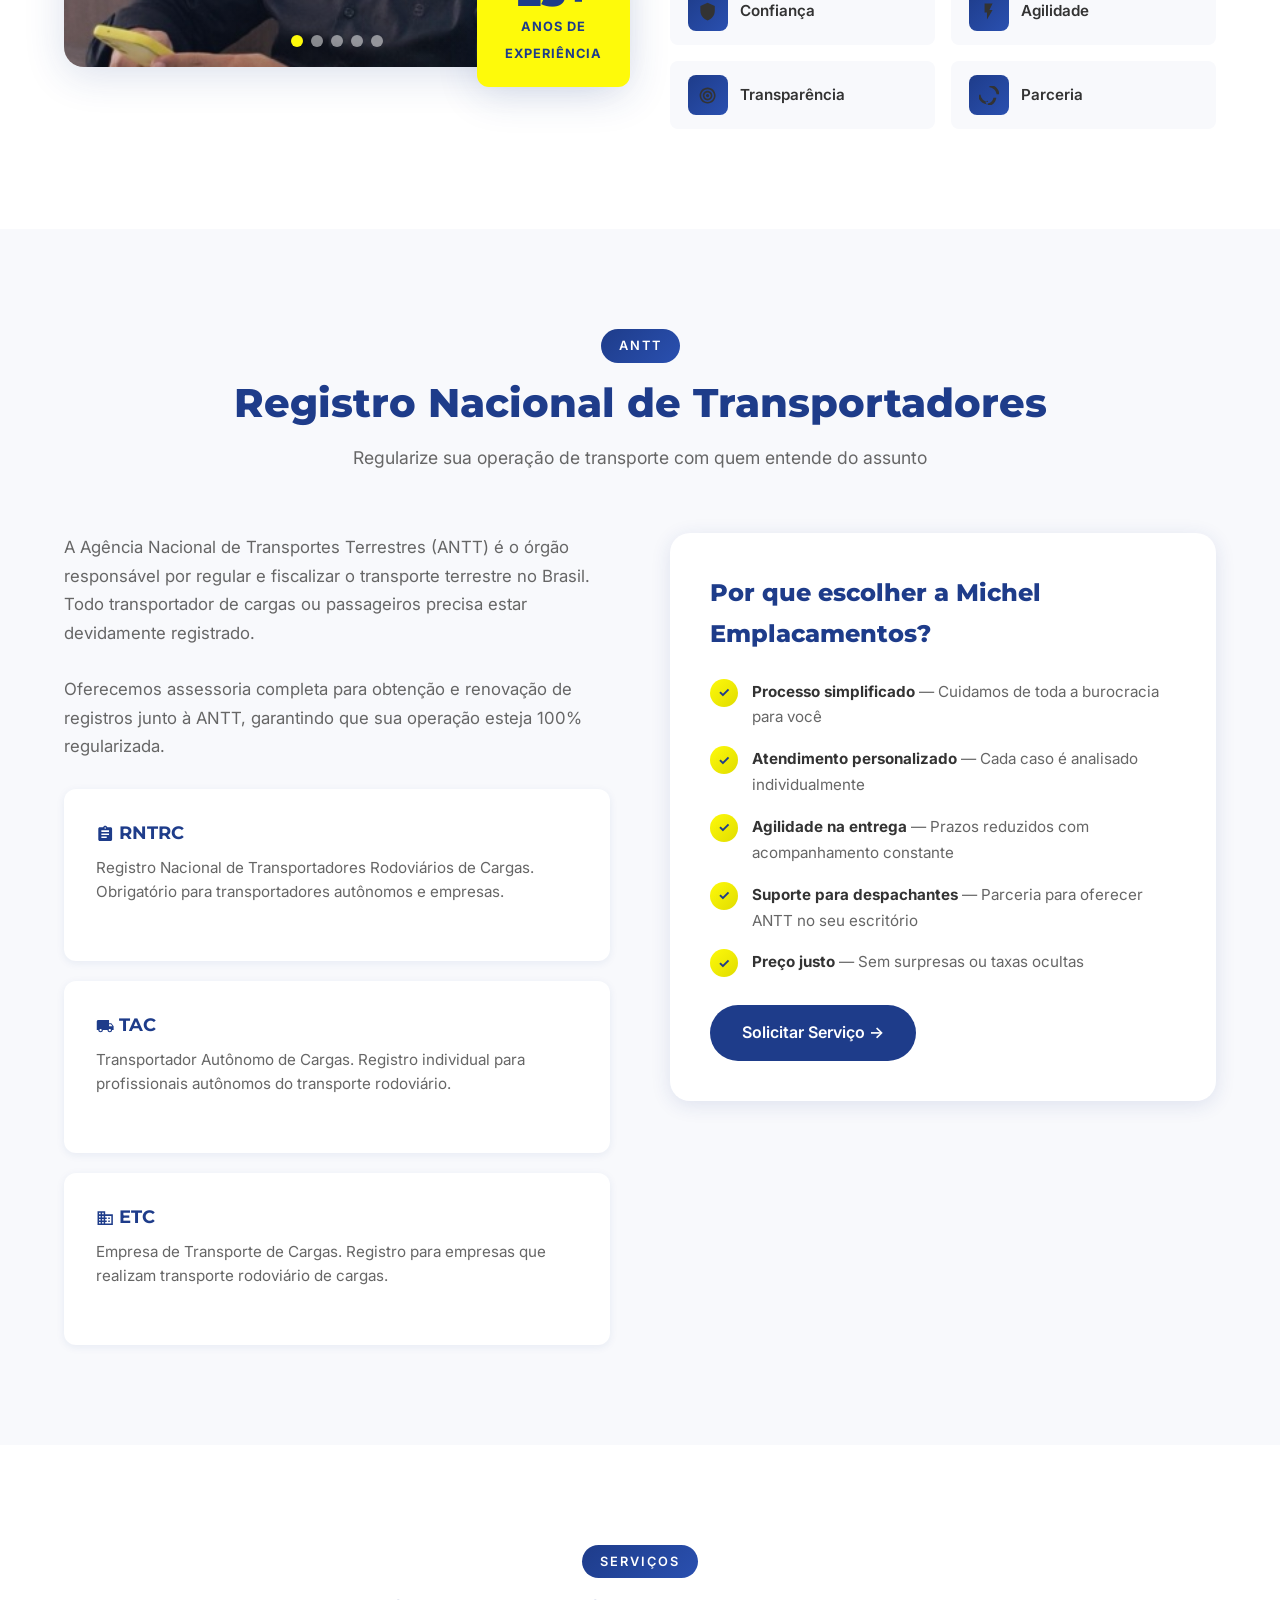
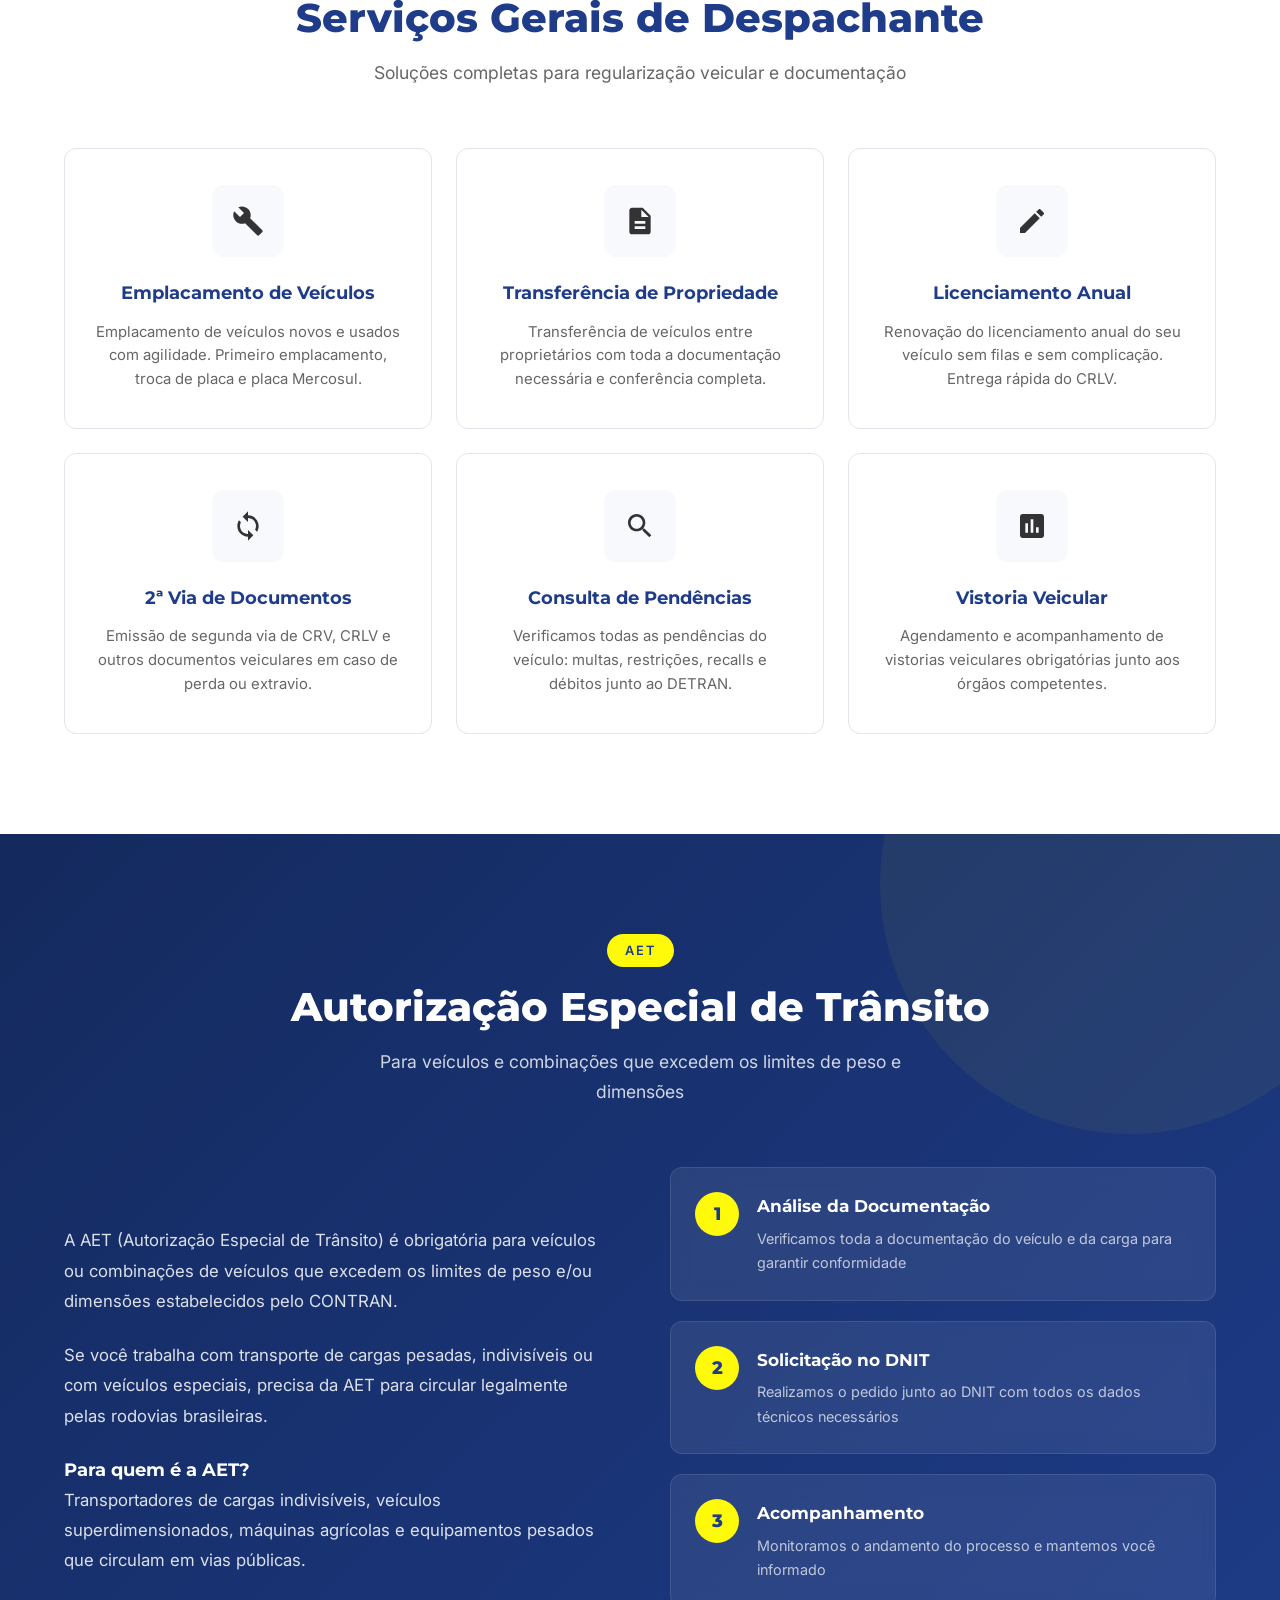
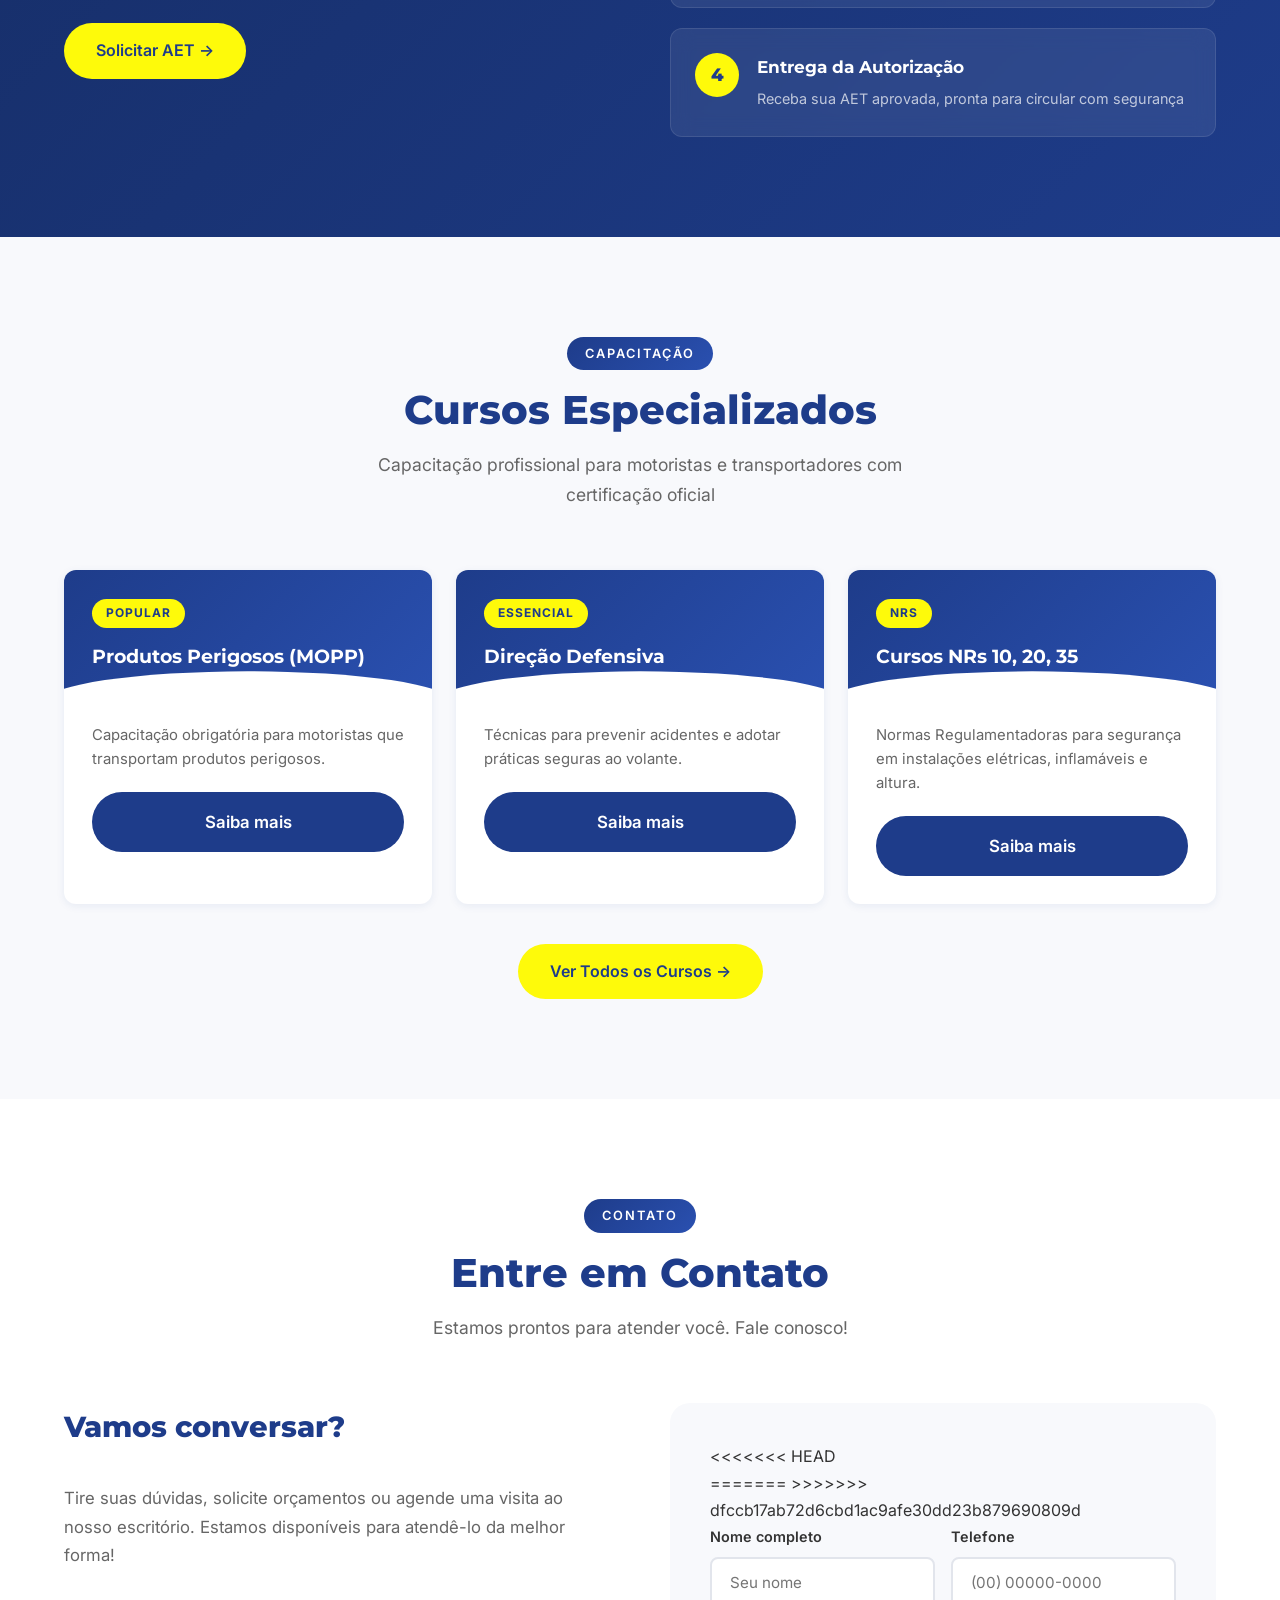
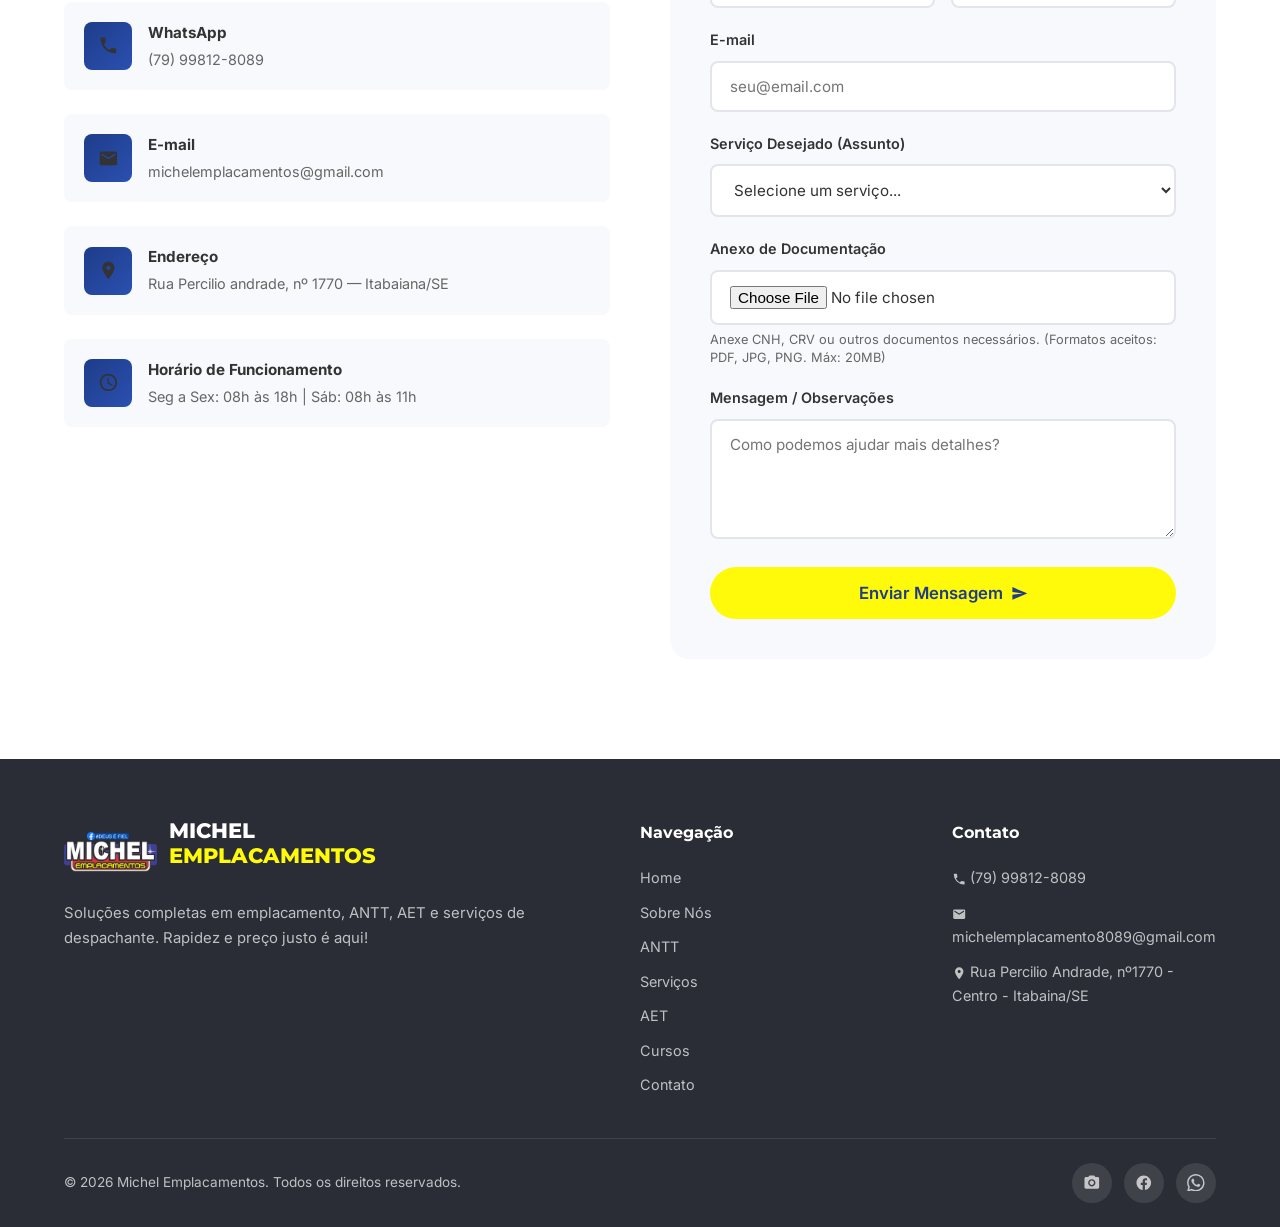
==== commit d7b25d9d: "Criando uma logica para pagina de primeiro emplacamento" ====
--- a/index.html
+++ b/index.html
@@ -222,8 +222,8 @@
                         </div>
                     </div>
 
-                    <a href="#contato" class="btn btn-secondary" style="margin-top: 28px;">
-                        Solicitar Orçamento →
+                    <a href="antt.html" class="btn btn-secondary" style="margin-top: 28px;">
+                        Solicitar Serviço →
                     </a>
                 </div>
             </div>
@@ -487,9 +487,15 @@
                 </div>
 
                 <div class="contact-form reveal-right" id="contactForm">
+<<<<<<< HEAD
                     <!-- Formulário configurado para Netlify Forms -->
                     <form id="formElement" name="contato" method="POST" data-netlify="true" netlify
                         enctype="multipart/form-data">
+=======
+                    <form id="formElement" name="contato" action="/" method="POST" enctype="multipart/form-data"
+                        data-netlify="true">
+                        <!-- Identificador para o Netlify Forms -->
+>>>>>>> dfccb17ab72d6cbd1ac9afe30dd23b879690809d
                         <input type="hidden" name="form-name" value="contato">
 
                         <div class="form-row">
@@ -512,15 +518,15 @@
                             <label for="servico">Serviço Desejado (Assunto)</label>
                             <select id="servico" name="_subject" required>
                                 <option value="" disabled selected>Selecione um serviço...</option>
-                                <option value="Serviço: Emplacamento de Veículos">Emplacamento de Veículos</option>
-                                <option value="Serviço: Transferência de Propriedade">Transferência de Propriedade
+                                <option value="Emplacamento de Veículos">Emplacamento de Veículos</option>
+                                <option value="Transferência de Propriedade">Transferência de Propriedade
                                 </option>
-                                <option value="Serviço: Licenciamento Anual">Licenciamento Anual</option>
-                                <option value="Serviço: Assessoria ANTT (RNTRC, TAC, ETC)">Assessoria ANTT (RNTRC, TAC,
+                                <option value="Licenciamento Anual">Licenciamento Anual</option>
+                                <option value="Assessoria ANTT (RNTRC, TAC, ETC)">Assessoria ANTT (RNTRC, TAC,
                                     ETC)</option>
-                                <option value="Serviço: Autorização Especial de Trânsito (AET)">Autorização Especial de
+                                <option value="Autorização Especial de Trânsito (AET)">Autorização Especial de
                                     Trânsito (AET)</option>
-                                <option value="Serviço: Cursos Profissionalizantes">Cursos Profissionalizantes</option>
+                                <option value="Cursos Profissionalizantes">Cursos Profissionalizantes</option>
                                 <option value="Contato: Outros / Dúvidas">Outros Serviços / Dúvidas</option>
                             </select>
                         </div>
